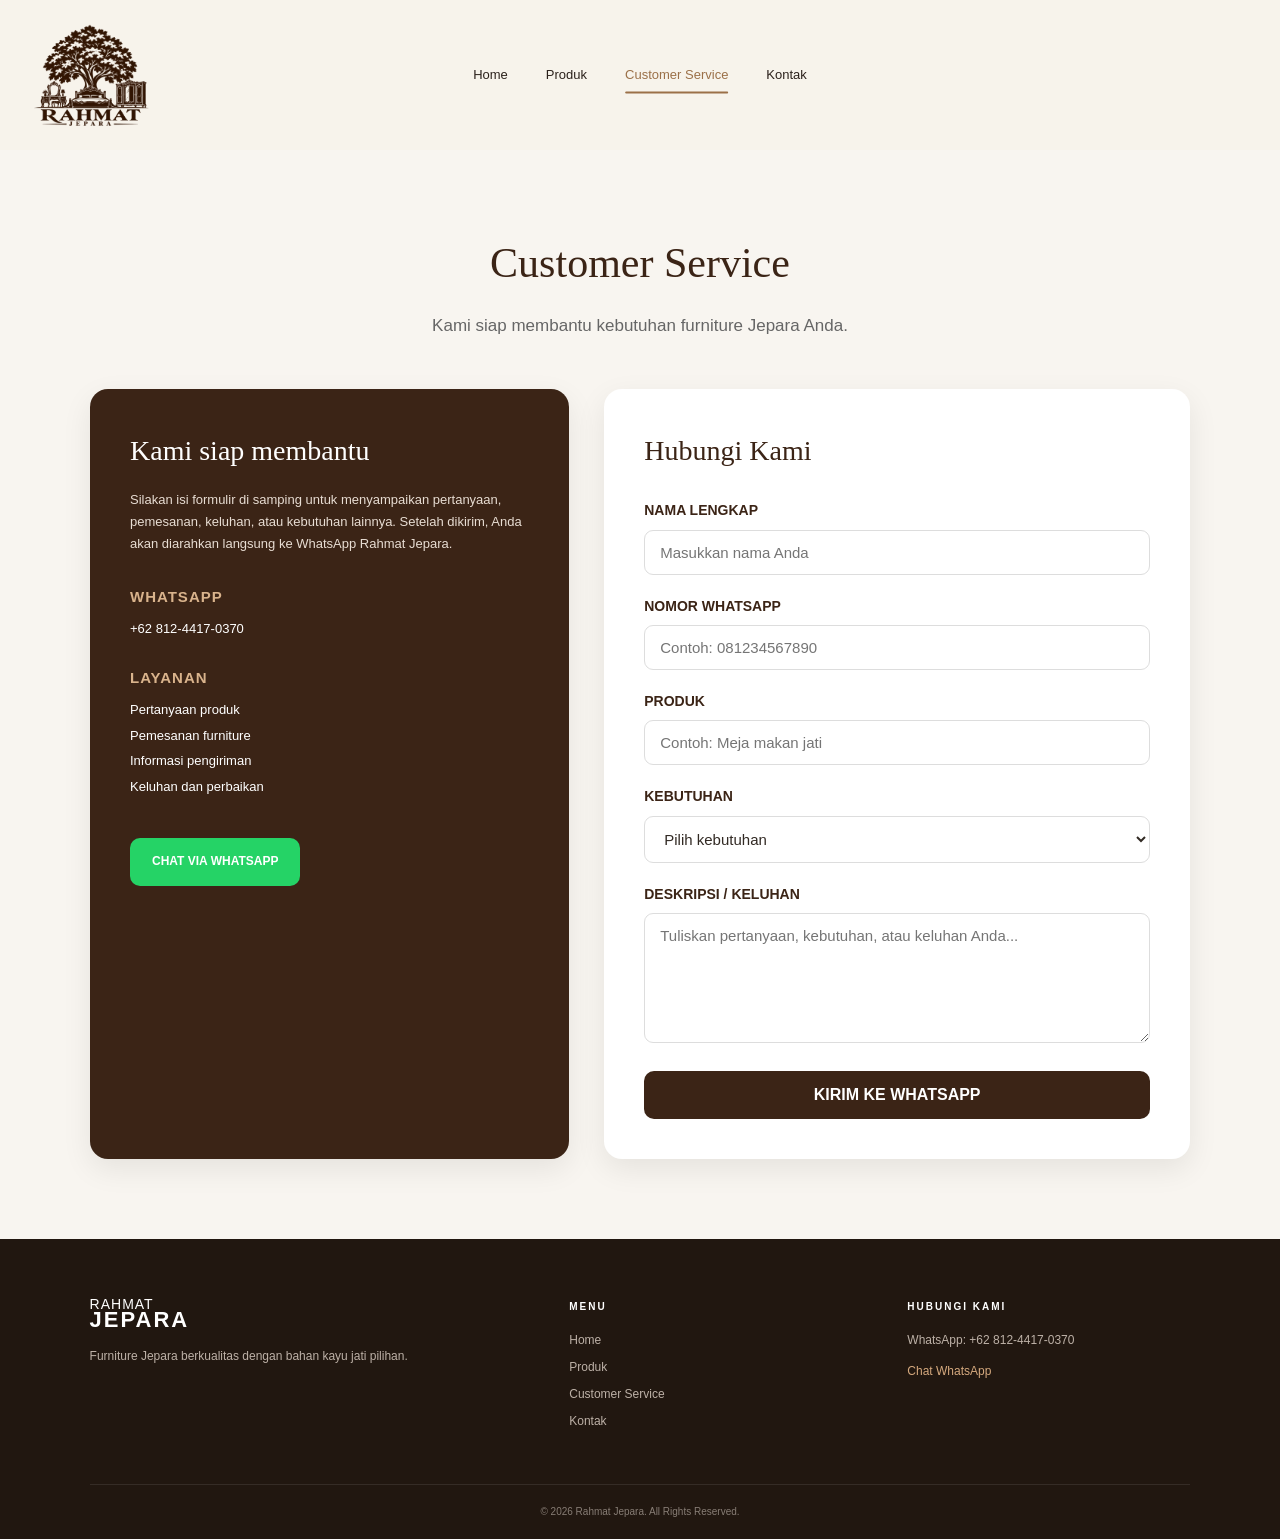
==== customer-service.html @ 32cac5fc "Add files via upload upload website Rahmat Jepara" ====
<!DOCTYPE html>
<html lang="id">
<head>
    <meta charset="UTF-8">
    <meta name="viewport" content="width=device-width, initial-scale=1.0">

    <title>Customer Service - Rahmat Jepara</title>

    <link rel="stylesheet" href="css/style.css">

    <style>
        /* ==============================
           CUSTOMER SERVICE PAGE
        ============================== */

        .cs-section {
            padding: 80px 20px;
            background: #f8f5f0;
        }

        .cs-container {
            max-width: 1100px;
            margin: 0 auto;
        }

        .cs-header {
            text-align: center;
            margin-bottom: 50px;
        }

        .cs-header h1 {
            font-size: 42px;
            color: #3b2416;
            margin-bottom: 15px;
        }

        .cs-header p {
            font-size: 17px;
            color: #666;
        }

        .cs-content {
            display: grid;
            grid-template-columns: 0.9fr 1.1fr;
            gap: 35px;
            align-items: stretch;
        }

        /* ==============================
           INFO PANEL
        ============================== */

        .cs-info {
            background: #3b2416;
            color: white;
            padding: 40px;
            border-radius: 18px;
            box-shadow: 0 10px 30px rgba(0, 0, 0, 0.08);
        }

        .cs-info h2 {
            font-size: 28px;
            margin-bottom: 15px;
        }

        .cs-info > p {
            color: #e8ddd3;
            line-height: 1.7;
            margin-bottom: 30px;
        }

        .cs-info-item {
            margin-bottom: 25px;
        }

        .cs-info-item strong {
            display: block;
            font-size: 15px;
            margin-bottom: 6px;
            color: #d9b38c;
        }

        .cs-info-item span {
            color: #fff;
            line-height: 1.6;
        }

        .cs-wa-button {
            display: inline-block;
            margin-top: 15px;
            padding: 14px 22px;
            background: #25d366;
            color: white;
            text-decoration: none;
            border-radius: 10px;
            font-weight: bold;
            transition: 0.3s;
        }

        .cs-wa-button:hover {
            transform: translateY(-2px);
            opacity: 0.9;
        }

        /* ==============================
           FORM
        ============================== */

        .cs-form {
            background: white;
            padding: 40px;
            border-radius: 18px;
            box-shadow: 0 10px 30px rgba(0, 0, 0, 0.08);
        }

        .cs-form h2 {
            font-size: 28px;
            color: #3b2416;
            margin-bottom: 25px;
        }

        .form-group {
            margin-bottom: 20px;
        }

        .form-group label {
            display: block;
            margin-bottom: 8px;
            font-size: 14px;
            font-weight: bold;
            color: #3b2416;
        }

        .form-group input,
        .form-group select,
        .form-group textarea {
            width: 100%;
            padding: 13px 15px;
            border: 1px solid #ddd;
            border-radius: 9px;
            font-family: inherit;
            font-size: 15px;
            box-sizing: border-box;
            outline: none;
            transition: 0.3s;
        }

        .form-group input:focus,
        .form-group select:focus,
        .form-group textarea:focus {
            border-color: #8b5e3c;
            box-shadow: 0 0 0 3px rgba(139, 94, 60, 0.1);
        }

        .form-group textarea {
            min-height: 130px;
            resize: vertical;
        }

        .submit-button {
            width: 100%;
            border: none;
            padding: 15px 20px;
            background: #3b2416;
            color: white;
            font-size: 16px;
            font-weight: bold;
            border-radius: 10px;
            cursor: pointer;
            transition: 0.3s;
        }

        .submit-button:hover {
            background: #5a3824;
            transform: translateY(-2px);
        }

        /* ==============================
           MOBILE
        ============================== */

        @media (max-width: 800px) {
            .cs-section {
                padding: 55px 15px;
            }

            .cs-header h1 {
                font-size: 32px;
            }

            .cs-content {
                grid-template-columns: 1fr;
            }

            .cs-info,
            .cs-form {
                padding: 28px 22px;
            }

            .cs-info h2,
            .cs-form h2 {
                font-size: 24px;
            }
        }
    </style>
</head>

<body>

    <!-- ==============================
         NAVBAR
    ============================== -->

    <header class="navbar">

        <div class="nav-container">

            <a href="index.html" class="logo brand-logo" aria-label="Rahmat Jepara - Home">
                <img src="images/logo-rahmat-jepara.png" alt="Rahmat Jepara Furniture">
            </a>

            <nav class="nav-menu" id="navMenu">

                <a href="index.html">Home</a>
                <a href="produk.html">Produk</a>
                <a href="customer-service.html" class="active">Customer Service</a>
                <a href="kontak.html">Kontak</a>

            </nav>

            <button class="menu-toggle" id="menuToggle">
                ☰
            </button>

        </div>

    </header>


    <!-- ==============================
         CUSTOMER SERVICE
    ============================== -->

    <main>

        <section class="cs-section">

            <div class="cs-container">

                <div class="cs-header">

                    <h1>Customer Service</h1>

                    <p>
                        Kami siap membantu kebutuhan furniture Jepara Anda.
                    </p>

                </div>


                <div class="cs-content">

                    <!-- ==============================
                         INFO
                    ============================== -->

                    <div class="cs-info">

                        <h2>Kami siap membantu</h2>

                        <p>
                            Silakan isi formulir di samping untuk menyampaikan
                            pertanyaan, pemesanan, keluhan, atau kebutuhan
                            lainnya. Setelah dikirim, Anda akan diarahkan
                            langsung ke WhatsApp Rahmat Jepara.
                        </p>


                        <div class="cs-info-item">

                            <strong>WHATSAPP</strong>

                            <span>
                                +62 812-4417-0370
                            </span>

                        </div>


                        <div class="cs-info-item">

                            <strong>LAYANAN</strong>

                            <span>
                                Pertanyaan produk<br>
                                Pemesanan furniture<br>
                                Informasi pengiriman<br>
                                Keluhan dan perbaikan
                            </span>

                        </div>

                        <a
                            href="https://wa.me/6281244170370"
                            target="_blank"
                            class="cs-wa-button"
                        >
                            CHAT VIA WHATSAPP
                        </a>

                    </div>


                    <!-- ==============================
                         FORM
                    ============================== -->

                    <div class="cs-form">

                        <h2>Hubungi Kami</h2>

                        <form id="customerServiceForm">

                            <!-- Nama -->

                            <div class="form-group">

                                <label for="nama">
                                    NAMA LENGKAP
                                </label>

                                <input
                                    type="text"
                                    id="nama"
                                    name="nama"
                                    placeholder="Masukkan nama Anda"
                                    required
                                >

                            </div>


                            <!-- WhatsApp -->

                            <div class="form-group">

                                <label for="whatsapp">
                                    NOMOR WHATSAPP
                                </label>

                                <input
                                    type="tel"
                                    id="whatsapp"
                                    name="whatsapp"
                                    placeholder="Contoh: 081234567890"
                                    required
                                >

                            </div>


                            <!-- Produk -->

                            <div class="form-group">

                                <label for="produk">
                                    PRODUK
                                </label>

                                <input
                                    type="text"
                                    id="produk"
                                    name="produk"
                                    placeholder="Contoh: Meja makan jati"
                                    required
                                >

                            </div>


                            <!-- Jenis kebutuhan -->

                            <div class="form-group">

                                <label for="jenis">
                                    KEBUTUHAN
                                </label>

                                <select
                                    id="jenis"
                                    name="jenis"
                                    required
                                >

                                    <option value="">
                                        Pilih kebutuhan
                                    </option>

                                    <option value="Pertanyaan Produk">
                                        Pertanyaan Produk
                                    </option>

                                    <option value="Pemesanan">
                                        Pemesanan
                                    </option>

                                    <option value="Keluhan Produk">
                                        Keluhan Produk
                                    </option>

                                    <option value="Permintaan Perbaikan">
                                        Permintaan Perbaikan
                                    </option>

                                    <option value="Informasi Pengiriman">
                                        Informasi Pengiriman
                                    </option>

                                    <option value="Lainnya">
                                        Lainnya
                                    </option>

                                </select>

                            </div>


                            <!-- Pesan -->

                            <div class="form-group">

                                <label for="pesan">
                                    DESKRIPSI / KELUHAN
                                </label>

                                <textarea
                                    id="pesan"
                                    name="pesan"
                                    placeholder="Tuliskan pertanyaan, kebutuhan, atau keluhan Anda..."
                                    required
                                ></textarea>

                            </div>


                            <!-- Submit -->

                            <button
                                type="submit"
                                class="submit-button"
                            >
                                KIRIM KE WHATSAPP
                            </button>

                        </form>

                    </div>

                </div>

            </div>

        </section>

    </main>


    <!-- ==============================
         FOOTER
    ============================== -->

    <footer class="footer">

        <div class="footer-container">

            <div class="footer-brand">

                <h3>
                    RAHMAT<span>JEPARA</span>
                </h3>

                <p>
                    Furniture Jepara berkualitas dengan
                    bahan kayu jati pilihan.
                </p>

            </div>


            <div class="footer-links">

                <h4>MENU</h4>

                <a href="index.html">Home</a>

                <a href="produk.html">Produk</a>

                <a href="customer-service.html">
                    Customer Service
                </a>

                <a href="kontak.html">Kontak</a>

            </div>


            <div class="footer-contact">

                <h4>HUBUNGI KAMI</h4>

                <p>
                    WhatsApp:
                    +62 812-4417-0370
                </p>

                <a
                    href="https://wa.me/6281244170370"
                    target="_blank"
                >
                    Chat WhatsApp
                </a>

            </div>

        </div>


        <div class="footer-bottom">

            <p>
                © 2026 Rahmat Jepara. All Rights Reserved.
            </p>

        </div>

    </footer>


    <!-- ==============================
         JAVASCRIPT
    ============================== -->

    <script>

        /* ==============================
           MOBILE MENU
        ============================== */

        const menuToggle = document.getElementById("menuToggle");
        const navMenu = document.getElementById("navMenu");

        menuToggle.addEventListener("click", function () {

            navMenu.classList.toggle("active");

        });


        /* ==============================
           CUSTOMER SERVICE → WHATSAPP
        ============================== */

        const form = document.getElementById("customerServiceForm");

        form.addEventListener("submit", function (event) {

            event.preventDefault();


            const nama =
                document.getElementById("nama").value.trim();

            const whatsapp =
                document.getElementById("whatsapp").value.trim();

            const produk =
                document.getElementById("produk").value.trim();

            const jenis =
                document.getElementById("jenis").value;

            const pesan =
                document.getElementById("pesan").value.trim();


            const nomorWhatsApp = "6281244170370";


            const message = `Halo Rahmat Jepara, saya ingin menghubungi Customer Service.

*DATA CUSTOMER*

Nama: ${nama}
WhatsApp: ${whatsapp}

*INFORMASI PRODUK*

Produk: ${produk}
Kebutuhan: ${jenis}

*DESKRIPSI / KELUHAN*

${pesan}

*LAMPIRKAN FOTO SECARA MANUAL DI WHATSAPP RAHMATJEPARA (OPSIONAL)*

Terima kasih.`;


            const whatsappURL =
                "https://wa.me/" +
                nomorWhatsApp +
                "?text=" +
                encodeURIComponent(message);


            window.open(whatsappURL, "_blank");

        });

    </script>

</body>
</html>
---- css/style.css ----
/* =========================================================
   RAHMAT JEPARA
   MAIN STYLE.CSS
   FINAL LUXURY VERSION
========================================================= */


/* =========================================================
   RESET
========================================================= */

* {
    margin: 0;
    padding: 0;
    box-sizing: border-box;
}

html {
    scroll-behavior: smooth;
}

body {
    margin: 0;
    padding: 0;
    font-family: Arial, Helvetica, sans-serif;
    background: #f5f0e7;
    color: #211b17;
    line-height: 1.6;
}

img {
    max-width: 100%;
    display: block;
}

a {
    text-decoration: none;
    color: inherit;
}

button,
input,
textarea,
select {
    font-family: inherit;
}


/* =========================================================
   COLOR
========================================================= */

:root {
    --cream: #f5f0e7;
    --cream-light: #faf7f1;
    --cream-dark: #e9e0d3;

    --brown-dark: #281a12;
    --brown: #4a2d1c;
    --brown-light: #9b7048;

    --text: #211b17;
    --text-light: #6d665f;

    --white: #ffffff;

    --green: #25d366;

    --border: #ddd5ca;
}


/* =========================================================
   NAVBAR
========================================================= */

.navbar {
    width: 100%;
    height: 70px;

    background: #f7f3eb;

    position: relative;

    z-index: 9999;
}


.nav-container {
    width: 100%;
    max-width: 1120px;

    height: 70px;

    margin: 0 auto;

    position: relative;
}


/* =========================================================
   LOGO
   BERLAKU UNTUK SEMUA HALAMAN
========================================================= */

.logo,
.navbar .logo,
.nav-container .logo {
    position: absolute;

    left: 0;
    top: 50%;

    transform: translateY(-50%);

    display: flex;
    flex-direction: column;

    justify-content: center;

    color: #211b17;

    text-decoration: none;

    z-index: 10001;

    line-height: 0.9;

    font-size: 10px;

    font-weight: 500;

    letter-spacing: 3px;
}


/* RAHMAT */

.logo span,
.navbar .logo span,
.nav-container .logo span {
    display: block;

    font-size: 23px;

    font-weight: 800;

    letter-spacing: 2.5px;

    color: #211b17;
}


/* JEPARA */

.logo span + span,
.navbar .logo span + span,
.nav-container .logo span + span {
    margin-top: 5px;

    font-size: 10px;

    font-weight: 500;

    letter-spacing: 3.5px;

    color: #211b17;
}


/* =========================================================
   NAVIGATION
========================================================= */

.navbar .nav-menu {
    position: absolute;

    left: 50%;
    top: 50%;

    transform: translate(-50%, -50%);

    display: flex;

    align-items: center;
    justify-content: center;

    gap: 34px;

    width: max-content;

    margin: 0;
    padding: 0;

    white-space: nowrap;

    z-index: 10000;
}


.navbar .nav-menu a {
    position: relative;

    display: inline-block;

    padding: 9px 2px;

    color: #2b211b;

    font-size: 13px;

    font-weight: 500;

    cursor: pointer;

    transition: color 0.25s ease;
}


.navbar .nav-menu a:hover {
    color: var(--brown-light);
}


.navbar .nav-menu a.active {
    color: var(--brown-light);
}


.navbar .nav-menu a.active::after {
    content: "";

    position: absolute;

    left: 2px;
    right: 2px;

    bottom: 1px;

    height: 2px;

    background: var(--brown-light);

    border-radius: 5px;
}


/* =========================================================
   HUBUNGI KAMI DI NAVBAR DIHILANGKAN
========================================================= */

.navbar .nav-whatsapp,
.navbar .nav-cta,
.navbar .nav-button {
    display: none !important;
}


.navbar .nav-container > a:not(.logo) {
    display: none;
}


/* =========================================================
   MOBILE MENU
========================================================= */

.menu-toggle {
    display: none;

    border: none;

    background: transparent;

    color: var(--brown-dark);

    font-size: 27px;

    cursor: pointer;
}


/* =========================================================
   HERO
========================================================= */

.hero {
    width: 100%;

    min-height: 570px;

    padding: 55px 7% 60px;

    display: grid;

    grid-template-columns: 1fr 1fr;

    align-items: center;

    gap: 70px;

    background: #eee5d6;
}


.hero-content {
    max-width: 560px;
}


.hero-label {
    margin-bottom: 12px;

    color: var(--brown-light);

    font-size: 11px;

    font-weight: 700;

    letter-spacing: 3px;
}


.hero h1 {
    margin-bottom: 22px;

    color: var(--brown-dark);

    font-family: Georgia, "Times New Roman", serif;

    font-size: clamp(46px, 5vw, 68px);

    line-height: 0.98;

    font-weight: 500;
}


.hero h1 span {
    display: block;

    color: var(--brown-light);

    font-style: italic;
}


.hero-description {
    max-width: 470px;

    margin-bottom: 27px;

    color: #70675e;

    font-size: 13px;

    line-height: 1.7;
}


/* =========================================================
   HERO BUTTON
========================================================= */

.hero-buttons {
    display: flex;

    gap: 12px;

    flex-wrap: wrap;
}


.button-primary,
.button-secondary {
    display: inline-flex;

    align-items: center;
    justify-content: center;

    padding: 11px 18px;

    font-size: 11px;

    font-weight: 700;

    border-radius: 0;

    transition: 0.25s ease;
}


.button-primary {
    background: var(--brown-dark);

    color: white;
}


.button-primary:hover {
    background: #42291a;

    transform: translateY(-2px);
}


.button-secondary {
    background: transparent;

    color: var(--brown-dark);

    border: 1px solid #66584b;
}


.button-secondary:hover {
    background: var(--brown-dark);

    color: white;
}


/* =========================================================
   HERO IMAGE
========================================================= */

.hero-visual {
    width: 100%;

    display: flex;

    justify-content: center;
}


.hero-photo {
    position: relative;

    width: 100%;

    max-width: 520px;

    height: 420px;

    overflow: hidden;

    background: #ddd;
}


.hero-photo::after {
    content: "";

    position: absolute;

    left: 0;
    right: 0;
    bottom: 0;

    height: 90px;

    background: linear-gradient(
        transparent,
        rgba(0, 0, 0, 0.45)
    );

    pointer-events: none;
}


.hero-photo img {
    width: 100%;
    height: 100%;

    object-fit: cover;

    transition: transform 0.5s ease;
}


.hero-photo:hover img {
    transform: scale(1.025);
}


.hero-photo-label {
    position: absolute;

    left: 18px;
    bottom: 17px;

    z-index: 2;

    color: white;
}


.hero-photo-label span {
    display: block;

    font-size: 10px;

    font-weight: 700;

    letter-spacing: 3px;
}


.hero-photo-label strong {
    display: block;

    font-size: 18px;

    letter-spacing: 3px;
}


/* =========================================================
   TRUST BAR
========================================================= */

.trust-bar {
    width: 100%;

    display: grid;

    grid-template-columns: repeat(4, 1fr);

    background: #211b17;

    color: white;
}


.trust-bar > div {
    padding: 20px 15px;

    text-align: center;

    border-right: 1px solid rgba(255,255,255,0.1);
}


.trust-bar > div:last-child {
    border-right: none;
}


.trust-bar strong {
    display: block;

    margin-bottom: 3px;

    font-size: 9px;

    letter-spacing: 1px;

    color: #d8b996;
}


.trust-bar span {
    display: block;

    color: #c7beb5;

    font-size: 8px;
}


/* =========================================================
   GENERAL SECTION
========================================================= */

.products-section,
.gallery-section,
.why-section {
    padding: 80px 7%;
}


.products-section {
    background: var(--cream-light);
}


.gallery-section {
    background: #eee5d6;
}


.why-section {
    background: var(--cream-light);
}


.section-label {
    margin-bottom: 10px;

    color: var(--brown-light);

    font-size: 10px;

    font-weight: 700;

    letter-spacing: 3px;
}


.section-heading {
    display: flex;

    align-items: flex-end;

    justify-content: space-between;

    gap: 30px;

    margin-bottom: 38px;
}


.section-heading h2 {
    color: var(--brown-dark);

    font-family: Georgia, "Times New Roman", serif;

    font-size: 42px;

    font-weight: 500;

    line-height: 1.1;
}


.view-all {
    color: var(--brown);

    font-size: 12px;

    font-weight: 700;

    white-space: nowrap;
}


.view-all:hover {
    color: var(--brown-light);
}


/* =========================================================
   HOMEPAGE PRODUCT GRID
========================================================= */

.product-grid {
    display: grid;

    grid-template-columns: repeat(3, 1fr);

    gap: 25px;
}


.product-grid .product-card {
    overflow: hidden;

    background: #fdfbf7;

    transition: 0.3s ease;
}


.product-grid .product-card:hover {
    transform: translateY(-4px);

    box-shadow:
        0 15px 35px rgba(43, 31, 21, 0.09);
}


.product-grid .product-image {
    position: relative;

    width: 100%;

    height: 320px;

    overflow: hidden;
}


.product-grid .product-image img {
    width: 100%;
    height: 100%;

    object-fit: cover;

    transition: transform 0.5s ease;
}


.product-grid .product-card:hover .product-image img {
    transform: scale(1.035);
}


.image-number {
    position: absolute;

    top: 13px;
    right: 13px;

    padding: 6px 9px;

    background: rgba(255,255,255,0.92);

    color: var(--brown-dark);

    font-size: 9px;

    font-weight: 700;

    letter-spacing: 1px;
}


.product-grid .product-info {
    padding: 22px;
}


.product-grid .product-info > p {
    margin-bottom: 6px;

    color: var(--brown-light);

    font-size: 9px;

    font-weight: 700;

    letter-spacing: 2px;
}


.product-grid .product-info h3 {
    margin-bottom: 5px;

    color: var(--brown-dark);

    font-family: Georgia, "Times New Roman", serif;

    font-size: 22px;

    font-weight: 500;
}


.product-grid .product-info span {
    color: #766e67;

    font-size: 12px;
}


/* =========================================================
   GALLERY
========================================================= */

.gallery-heading {
    max-width: 700px;

    margin-bottom: 35px;
}


.gallery-heading h2 {
    margin-bottom: 12px;

    color: var(--brown-dark);

    font-family: Georgia, "Times New Roman", serif;

    font-size: 42px;

    font-weight: 500;
}


.gallery-description {
    color: var(--text-light);

    font-size: 13px;
}


.gallery-grid {
    display: grid;

    grid-template-columns: 2fr 1fr;

    grid-auto-rows: 260px;

    gap: 15px;
}


.gallery-item {
    position: relative;

    overflow: hidden;
}


.gallery-item.large {
    grid-row: span 2;
}


.gallery-item img {
    width: 100%;
    height: 100%;

    object-fit: cover;

    transition: transform 0.5s ease;
}


.gallery-item:hover img {
    transform: scale(1.035);
}


.gallery-caption {
    position: absolute;

    left: 0;
    right: 0;
    bottom: 0;

    padding: 35px 18px 15px;

    color: white;

    font-size: 12px;

    font-weight: 700;

    background: linear-gradient(
        transparent,
        rgba(0,0,0,0.65)
    );
}


/* =========================================================
   WHY SECTION
========================================================= */

.why-section {
    display: grid;

    grid-template-columns: 1fr 1fr;

    gap: 65px;

    align-items: center;
}


/* =========================================================
   WHY IMAGE
   FOTO TIDAK LAGI DIPOTONG
========================================================= */

.why-image {
    width: 100%;

    height: auto;

    overflow: hidden;

    display: flex;

    align-items: center;

    justify-content: center;

    background: #eee5d6;
}


.why-image img {
    width: 100%;

    height: auto;

    display: block;

    object-fit: contain;
}


/* =========================================================
   WHY CONTENT
========================================================= */

.why-content h2 {
    margin-bottom: 18px;

    color: var(--brown-dark);

    font-family: Georgia, "Times New Roman", serif;

    font-size: 43px;

    font-weight: 500;

    line-height: 1.1;
}


.why-content h2 span {
    display: block;

    color: var(--brown-light);

    font-style: italic;
}


.why-content > p {
    margin-bottom: 28px;

    color: var(--text-light);

    font-size: 13px;

    line-height: 1.8;
}


.features {
    display: flex;

    flex-direction: column;

    gap: 18px;
}


.feature {
    display: grid;

    grid-template-columns: 35px 1fr;

    gap: 15px;
}


.feature-number {
    color: var(--brown-light);

    font-size: 11px;

    font-weight: 700;
}


.feature h3 {
    margin-bottom: 3px;

    color: var(--brown-dark);

    font-size: 15px;
}


.feature p {
    color: var(--text-light);

    font-size: 12px;

    line-height: 1.6;
}


/* =========================================================
   CTA
========================================================= */

.cta-section {
    padding: 65px 7%;

    display: flex;

    align-items: center;

    justify-content: space-between;

    gap: 40px;

    background: var(--brown-dark);

    color: white;
}


.cta-section h2 {
    margin-bottom: 10px;

    font-family: Georgia, "Times New Roman", serif;

    font-size: 38px;

    font-weight: 500;

    line-height: 1.1;
}


.cta-section h2 span {
    color: #c59a70;

    font-style: italic;
}


.cta-section p {
    color: #c9bdb2;

    font-size: 13px;
}


.cta-section .section-label {
    color: #c59a70;
}


.button-light {
    display: inline-flex;

    align-items: center;
    justify-content: center;

    padding: 13px 20px;

    background: white;

    color: var(--brown-dark);

    font-size: 11px;

    font-weight: 700;

    transition: 0.25s;
}


.button-light:hover {
    transform: translateY(-2px);

    background: #eee5d6;
}


/* =========================================================
   PRODUCTS PAGE
========================================================= */

.products-page {
    min-height: 80vh;

    padding: 75px 6% 100px;

    background: var(--cream-light);
}


.products-header {
    max-width: 760px;

    margin: 0 auto 50px;

    text-align: center;
}


.small-title {
    margin-bottom: 10px;

    color: var(--brown-light);

    font-size: 10px;

    font-weight: 700;

    letter-spacing: 4px;
}


.products-header h1 {
    margin-bottom: 14px;

    color: var(--brown-dark);

    font-family: Georgia, "Times New Roman", serif;

    font-size: 48px;

    font-weight: 500;

    line-height: 1.1;
}


.products-header p {
    color: var(--text-light);

    font-size: 13px;
}


/* =========================================================
   PRODUCTS GRID
========================================================= */

.products-grid {
    max-width: 1120px;

    margin: 0 auto;

    display: grid;

    grid-template-columns: repeat(2, 1fr);

    gap: 28px;
}


.products-grid .product-card {
    overflow: hidden;

    background: #fdfbf7;

    box-shadow:
        0 6px 25px rgba(43, 31, 21, 0.045);

    transition: 0.3s ease;
}


.products-grid .product-card:hover {
    transform: translateY(-4px);

    box-shadow:
        0 15px 35px rgba(43, 31, 21, 0.09);
}


/* =========================================================
   PRODUCT IMAGE
========================================================= */

.products-grid .product-image {
    position: relative;

    width: 100%;

    height: 415px;

    overflow: hidden;

    background: #ddd;

    cursor: zoom-in;
}


.products-grid .product-image img {
    width: 100%;
    height: 100%;

    object-fit: cover;

    transition: transform 0.45s ease;
}


.products-grid .product-card:hover .product-image img {
    transform: scale(1.025);
}


/* =========================================================
   PRODUCT STATUS
========================================================= */

.product-status {
    position: absolute;

    top: 15px;
    left: 15px;

    z-index: 5;

    padding: 7px 11px;

    font-size: 9px;

    font-weight: 700;

    letter-spacing: 1.5px;
}


.product-status.available {
    background: #e7f5e9;

    color: #34824a;
}


.product-status.sold-out {
    background: #f1e1dc;

    color: #994c3c;
}


/* =========================================================
   PRODUCT INFO
========================================================= */

.products-grid .product-info {
    padding: 25px 26px 28px;
}


.product-number {
    margin-bottom: 6px;

    color: var(--brown-light);

    font-size: 9px;

    font-weight: 700;

    letter-spacing: 3px;
}


.products-grid .product-info h2 {
    margin-bottom: 9px;

    color: var(--brown-dark);

    font-family: Georgia, "Times New Roman", serif;

    font-size: 25px;

    font-weight: 500;

    line-height: 1.15;
}


.products-grid .product-info p {
    margin-bottom: 15px;

    color: var(--text-light);

    font-size: 12px;

    line-height: 1.7;
}


/* =========================================================
   PRODUCT TAGS
========================================================= */

.product-tags {
    display: flex;

    flex-wrap: wrap;

    gap: 6px;
}


.product-tags span {
    padding: 5px 8px;

    background: #eee7dc;

    color: #624735;

    font-size: 9px;

    font-weight: 600;
}


/* =========================================================
   IMAGE MODAL
========================================================= */

.image-modal {
    position: fixed;

    inset: 0;

    width: 100%;
    height: 100%;

    display: none;

    align-items: center;
    justify-content: center;

    background: rgba(0,0,0,0.94);

    z-index: 100000;
}


.image-modal.active {
    display: flex;
}


.modal-image-wrapper {
    position: relative;

    width: 90vw;
    height: 85vh;

    overflow: hidden;

    display: flex;

    align-items: center;
    justify-content: center;

    cursor: grab;
}


.modal-image-wrapper:active {
    cursor: grabbing;
}


.modal-image {
    max-width: none;

    width: auto;
    height: auto;

    max-height: 85vh;

    object-fit: contain;

    user-select: none;

    -webkit-user-drag: none;

    transform-origin: center center;

    transition: transform 0.12s ease;
}


/* =========================================================
   MODAL CLOSE
========================================================= */

.modal-close {
    position: fixed;

    top: 22px;
    right: 25px;

    width: 46px;
    height: 46px;

    display: flex;

    align-items: center;
    justify-content: center;

    border: none;

    border-radius: 50%;

    background: rgba(255,255,255,0.95);

    color: #211b17;

    font-size: 27px;

    cursor: pointer;

    z-index: 100002;

    transition: 0.2s;
}


.modal-close:hover {
    transform: scale(1.08);

    background: white;
}


/* =========================================================
   ZOOM CONTROL
========================================================= */

.zoom-controls {
    position: fixed;

    left: 50%;
    bottom: 25px;

    transform: translateX(-50%);

    display: flex;

    gap: 7px;

    z-index: 100002;
}


.zoom-controls button {
    width: 44px;
    height: 44px;

    border: none;

    border-radius: 5px;

    background: rgba(255,255,255,0.95);

    color: #211b17;

    font-size: 19px;

    cursor: pointer;

    transition: 0.2s;
}


.zoom-controls button:hover {
    transform: translateY(-2px);

    background: white;
}


.zoom-level {
    min-width: 65px !important;

    font-size: 11px !important;
}


/* =========================================================
   CUSTOMER SERVICE
========================================================= */

.cs-section {
    padding: 75px 20px 90px;

    background: var(--cream);
}


.cs-container {
    max-width: 1100px;

    margin: 0 auto;
}


.cs-header {
    margin-bottom: 45px;

    text-align: center;
}


.cs-header h1 {
    margin-bottom: 12px;

    color: var(--brown-dark);

    font-family: Georgia, "Times New Roman", serif;

    font-size: 42px;

    font-weight: 500;
}


.cs-header p {
    color: var(--text-light);

    font-size: 15px;
}


.cs-content {
    display: grid;

    grid-template-columns: 0.9fr 1.1fr;

    gap: 30px;

    align-items: stretch;
}


/* =========================================================
   CUSTOMER SERVICE INFO
========================================================= */

.cs-info {
    padding: 38px 35px;

    background: var(--brown-dark);

    color: white;

    border-radius: 16px;

    box-shadow:
        0 10px 30px rgba(0,0,0,0.07);
}


.cs-info h2 {
    margin-bottom: 15px;

    font-family: Georgia, "Times New Roman", serif;

    font-size: 27px;

    font-weight: 500;
}


.cs-info > p {
    margin-bottom: 27px;

    color: #e1d5ca;

    font-size: 13px;

    line-height: 1.8;
}


.cs-info-item {
    margin-bottom: 22px;
}


.cs-info-item strong {
    display: block;

    margin-bottom: 5px;

    color: #cda57f;

    font-size: 12px;

    letter-spacing: 1px;
}


.cs-info-item span {
    color: white;

    font-size: 13px;

    line-height: 1.6;
}


.cs-wa-button {
    display: inline-block;

    margin-top: 10px;

    padding: 13px 20px;

    background: var(--green);

    color: white;

    border-radius: 8px;

    font-size: 12px;

    font-weight: 700;

    transition: 0.25s;
}


.cs-wa-button:hover {
    transform: translateY(-2px);

    opacity: 0.9;
}


/* =========================================================
   CUSTOMER SERVICE FORM
========================================================= */

.cs-form {
    padding: 38px 35px;

    background: white;

    border-radius: 16px;

    box-shadow:
        0 10px 30px rgba(0,0,0,0.06);
}


.cs-form h2 {
    margin-bottom: 25px;

    color: var(--brown-dark);

    font-family: Georgia, "Times New Roman", serif;

    font-size: 27px;

    font-weight: 500;
}


.form-group {
    margin-bottom: 18px;
}


.form-group label {
    display: block;

    margin-bottom: 7px;

    color: var(--brown-dark);

    font-size: 11px;

    font-weight: 700;
}


.form-group input,
.form-group select,
.form-group textarea {
    width: 100%;

    padding: 12px 13px;

    border: 1px solid #ddd7cf;

    border-radius: 8px;

    outline: none;

    background: white;

    color: #322a24;

    font-size: 13px;

    transition: 0.25s;
}


.form-group input:focus,
.form-group select:focus,
.form-group textarea:focus {
    border-color: var(--brown-light);

    box-shadow:
        0 0 0 3px rgba(155,112,72,0.1);
}


.form-group textarea {
    min-height: 115px;

    resize: vertical;
}


.submit-button {
    width: 100%;

    padding: 14px 20px;

    border: none;

    border-radius: 8px;

    background: var(--brown-dark);

    color: white;

    font-size: 13px;

    font-weight: 700;

    cursor: pointer;

    transition: 0.25s;
}


.submit-button:hover {
    background: #4a2d1c;

    transform: translateY(-2px);
}


/* =========================================================
   FOOTER
========================================================= */

.footer {
    padding: 60px 7% 0;

    background: #211710;

    color: white;
}


.footer-container {
    max-width: 1120px;

    margin: 0 auto;

    padding-bottom: 45px;

    display: grid;

    grid-template-columns: 1.5fr 1fr 1fr;

    gap: 55px;
}


.footer-brand h3 {
    margin-bottom: 17px;

    color: white;

    font-size: 14px;

    font-weight: 500;

    line-height: 0.85;

    letter-spacing: 1px;
}


.footer-brand h3 span {
    display: block;

    font-size: 22px;

    font-weight: 800;

    letter-spacing: 2px;
}


.footer-brand p {
    max-width: 330px;

    color: #bdb1a7;

    font-size: 12px;

    line-height: 1.7;
}


.footer-column h4,
.footer-links h4,
.footer-contact h4 {
    margin-bottom: 16px;

    color: white;

    font-size: 10px;

    letter-spacing: 2px;
}


.footer-column a,
.footer-links a {
    display: block;

    width: fit-content;

    margin-bottom: 8px;

    color: #bdb1a7;

    font-size: 12px;

    transition: 0.2s;
}


.footer-column a:hover,
.footer-links a:hover {
    color: white;

    transform: translateX(2px);
}


.footer-contact p {
    margin-bottom: 7px;

    color: #bdb1a7;

    font-size: 12px;
}


.footer-contact a {
    color: #d5a97e;

    font-size: 12px;
}


/* =========================================================
   FOOTER BOTTOM
========================================================= */

.footer-bottom {
    border-top: 1px solid rgba(255,255,255,0.09);

    padding: 19px 0;

    text-align: center;
}


.footer-bottom p {
    color: #877d75;

    font-size: 10px;
}


/* =========================================================
   DESKTOP
========================================================= */

@media (min-width: 769px) {

    .navbar .menu-toggle {
        display: none !important;
    }

}


/* =========================================================
   TABLET
========================================================= */

@media (max-width: 900px) {

    .nav-container {
        padding: 0 25px;
    }


    .logo,
    .navbar .logo,
    .nav-container .logo {
        left: 25px;
    }


    .navbar .nav-menu {
        gap: 25px;
    }


    .hero {
        grid-template-columns: 1fr;

        padding: 60px 6%;

        gap: 45px;
    }


    .hero-content {
        max-width: 650px;

        margin: 0 auto;

        text-align: center;
    }


    .hero-description {
        margin-left: auto;
        margin-right: auto;
    }


    .hero-buttons {
        justify-content: center;
    }


    .hero-visual {
        justify-content: center;
    }


    .product-grid {
        grid-template-columns: repeat(2, 1fr);
    }


    .why-section {
        grid-template-columns: 1fr;

        gap: 40px;
    }


    .why-image {
        height: auto;
    }


    .cs-content {
        grid-template-columns: 1fr;
    }


    .footer-container {
        grid-template-columns: 1fr 1fr;
    }


    .footer-brand {
        grid-column: 1 / -1;
    }
}


/* =========================================================
   MOBILE
========================================================= */

@media (max-width: 768px) {

    .navbar {
        height: 70px;
    }


    .nav-container {
        height: 70px;

        padding: 0 20px;
    }


    .logo,
    .navbar .logo,
    .nav-container .logo {
        left: 20px;
    }


    .menu-toggle {
        display: block;

        position: absolute;

        right: 20px;
        top: 50%;

        transform: translateY(-50%);

        z-index: 10002;
    }


    .navbar .nav-menu {
        position: absolute;

        left: 0;
        top: 70px;

        width: 100%;

        transform: none;

        display: none;

        flex-direction: column;

        align-items: center;

        gap: 0;

        padding: 12px 20px 18px;

        background: #f7f3eb;

        border-top: 1px solid rgba(0,0,0,0.04);

        box-shadow:
            0 10px 20px rgba(0,0,0,0.07);
    }


    .navbar .nav-menu.active {
        display: flex;
    }


    .navbar .nav-menu a {
        width: 100%;

        padding: 12px 5px;

        text-align: center;
    }


    .navbar .nav-menu a.active::after {
        left: 43%;
        right: 43%;

        bottom: 3px;
    }


    .navbar .nav-container > a:not(.logo) {
        display: none !important;
    }


    .navbar .nav-whatsapp,
    .navbar .nav-cta,
    .navbar .nav-button {
        display: none !important;
    }


    .hero {
        padding: 50px 20px;
    }


    .hero h1 {
        font-size: 43px;
    }


    .hero-photo {
        height: 360px;
    }


    .trust-bar {
        grid-template-columns: repeat(2, 1fr);
    }


    .trust-bar > div {
        border-bottom: 1px solid rgba(255,255,255,0.1);
    }


    .products-section,
    .gallery-section,
    .why-section {
        padding: 65px 20px;
    }


    .section-heading {
        align-items: flex-start;

        flex-direction: column;
    }


    .section-heading h2 {
        font-size: 35px;
    }


    .product-grid {
        grid-template-columns: 1fr;
    }


    .gallery-grid {
        grid-template-columns: 1fr;

        grid-auto-rows: 280px;
    }


    .gallery-item.large {
        grid-row: span 1;
    }


    .why-content h2 {
        font-size: 36px;
    }


    .why-image {
        height: auto;
    }


    .why-image img {
        width: 100%;
        height: auto;
    }


    .cta-section {
        padding: 55px 20px;

        flex-direction: column;

        align-items: flex-start;
    }


    .footer {
        padding: 50px 20px 0;
    }


    .footer-container {
        grid-template-columns: 1fr;

        gap: 35px;
    }


    .footer-brand {
        grid-column: auto;
    }


    .products-page {
        padding: 65px 20px 80px;
    }


    .products-grid {
        grid-template-columns: 1fr;

        gap: 25px;
    }


    .products-header h1 {
        font-size: 40px;
    }


    .products-grid .product-image {
        height: 400px;
    }


    .cs-section {
        padding: 60px 15px 75px;
    }


    .cs-header h1 {
        font-size: 35px;
    }


    .cs-info,
    .cs-form {
        padding: 30px 23px;
    }


    .modal-close {
        top: 15px;
        right: 15px;
    }
}


/* =========================================================
   SMALL MOBILE
========================================================= */

@media (max-width: 500px) {

    .logo,
    .navbar .logo,
    .nav-container .logo {
        left: 15px;
    }


    .logo span,
    .navbar .logo span,
    .nav-container .logo span {
        font-size: 20px;
    }


    .logo span + span,
    .navbar .logo span + span,
    .nav-container .logo span + span {
        font-size: 9px;

        margin-top: 4px;

        letter-spacing: 3px;
    }


    .hero h1 {
        font-size: 37px;
    }


    .hero-photo {
        height: 300px;
    }


    .trust-bar {
        grid-template-columns: 1fr;
    }


    .trust-bar > div {
        border-right: none;
    }


    .products-header h1 {
        font-size: 34px;
    }


    .products-grid .product-image {
        height: 340px;
    }


    .products-grid .product-info h2 {
        font-size: 23px;
    }


    .cs-header h1 {
        font-size: 31px;
    }


    .modal-image-wrapper {
        width: 100vw;

        height: 85vh;
    }


    .zoom-controls {
        bottom: 18px;
    }


    .zoom-controls button {
        width: 41px;
        height: 41px;
    }
}

/* =========================================================
   FINAL NAVBAR + LOGO FIX
   - Logo seragam di semua halaman
   - RAHMAT besar/bold, JEPARA kecil/elegan
   - Menu tetap benar-benar di tengah
   - Logo footer tidak ikut menjadi logo navbar
   - Tidak ada tombol "Hubungi Kami" di navbar
========================================================= */

.navbar .nav-container {
    width: 100%;
    max-width: 1120px;
    height: 70px;
    margin: 0 auto;
    position: relative;
}

.navbar .nav-container .logo {
    position: absolute;
    left: 0;
    top: 50%;
    transform: translateY(-50%);
    display: flex;
    flex-direction: column;
    justify-content: center;
    align-items: flex-start;
    width: max-content;
    height: auto;
    margin: 0;
    padding: 0;
    color: #211b17;
    text-decoration: none;
    z-index: 10001;
    line-height: 1;
    font-size: 10px;
    font-weight: 500;
    letter-spacing: 3px;
}

.navbar .nav-container .logo span {
    display: block;
    margin: 0;
    padding: 0;
    font-size: 23px;
    line-height: 0.9;
    font-weight: 800;
    letter-spacing: 2.5px;
    color: #211b17;
}

.navbar .nav-container .logo small {
    display: block;
    margin: 5px 0 0;
    padding: 0;
    font-size: 9px;
    line-height: 1;
    font-weight: 500;
    letter-spacing: 3.5px;
    color: #211b17;
}

.navbar .nav-menu {
    left: 50%;
    right: auto;
    top: 50%;
    transform: translate(-50%, -50%);
    width: max-content;
    margin: 0;
    padding: 0;
    display: flex;
    align-items: center;
    justify-content: center;
    gap: 34px;
    white-space: nowrap;
    z-index: 10000;
}

.navbar .nav-menu a {
    display: inline-block;
    position: relative;
    padding: 9px 2px;
    pointer-events: auto;
    cursor: pointer;
}

.navbar .nav-button,
.navbar .nav-whatsapp,
.navbar .nav-cta,
.navbar .nav-container > a:not(.logo) {
    display: none !important;
}

/* Footer logo is independent from navbar positioning. */
.footer .logo,
.footer .footer-logo {
    position: static;
    left: auto;
    top: auto;
    transform: none;
    display: flex;
    width: max-content;
    height: auto;
    margin: 0 0 17px;
    padding: 0;
    color: white;
    line-height: 1;
    z-index: auto;
}

.footer .footer-logo span {
    display: block;
    font-size: 23px;
    line-height: 0.9;
    font-weight: 800;
    letter-spacing: 2.5px;
    color: white;
}

.footer .footer-logo small {
    display: block;
    margin-top: 5px;
    font-size: 9px;
    line-height: 1;
    font-weight: 500;
    letter-spacing: 3.5px;
    color: white;
}

@media (max-width: 900px) {
    .navbar .nav-container {
        padding: 0 25px;
    }

    .navbar .nav-container .logo {
        left: 25px;
    }
}

@media (max-width: 768px) {
    .navbar .nav-container {
        height: 70px;
        padding: 0 20px;
    }

    .navbar .nav-container .logo {
        left: 20px;
    }

    .navbar .nav-menu {
        left: 0;
        top: 70px;
        width: 100%;
        transform: none;
    }
}

@media (max-width: 500px) {
    .navbar .nav-container .logo {
        left: 15px;
    }

    .navbar .nav-container .logo span {
        font-size: 20px;
    }

    .navbar .nav-container .logo small {
        margin-top: 4px;
        font-size: 9px;
        letter-spacing: 3px;
    }
}


/* =========================================================
   FINAL IMAGE LOGO - RAHMAT JEPARA
   BESAR, JELAS, DAN NEMPEL DI SUDUT KIRI
========================================================= */

.navbar {
    height: 150px;
}

.navbar .nav-container {
    width: 100%;
    max-width: none;
    height: 150px;
    margin: 0;
    position: relative;
}

.navbar .nav-container .brand-logo {
    position: absolute;
    left: 22px;
    top: 50%;
    transform: translateY(-50%);
    display: flex;
    align-items: center;
    justify-content: center;
    width: 140px;
    height: 140px;
    margin: 0;
    padding: 0;
    overflow: hidden;
    z-index: 10001;
}

.navbar .nav-container .brand-logo img {
    display: block;
    width: 100%;
    height: 100%;
    max-width: none;
    object-fit: contain;
}

.navbar .nav-menu {
    top: 50%;
}

@media (max-width: 900px) {
    .navbar {
        height: 126px;
    }

    .navbar .nav-container {
        height: 126px;
    }

    .navbar .nav-container .brand-logo {
        left: 18px;
        width: 112px;
        height: 112px;
    }
}

@media (max-width: 768px) {
    .navbar,
    .nav-container,
    .navbar .nav-container {
        height: 100px;
    }

    .navbar .nav-container .brand-logo {
        left: 14px;
        width: 88px;
        height: 88px;
    }

    .navbar .nav-menu {
        top: 100px;
    }
}

@media (max-width: 500px) {
    .navbar,
    .nav-container,
    .navbar .nav-container {
        height: 90px;
    }

    .navbar .nav-container .brand-logo {
        left: 10px;
        width: 80px;
        height: 80px;
    }

    .navbar .nav-menu {
        top: 84px;
    }
}
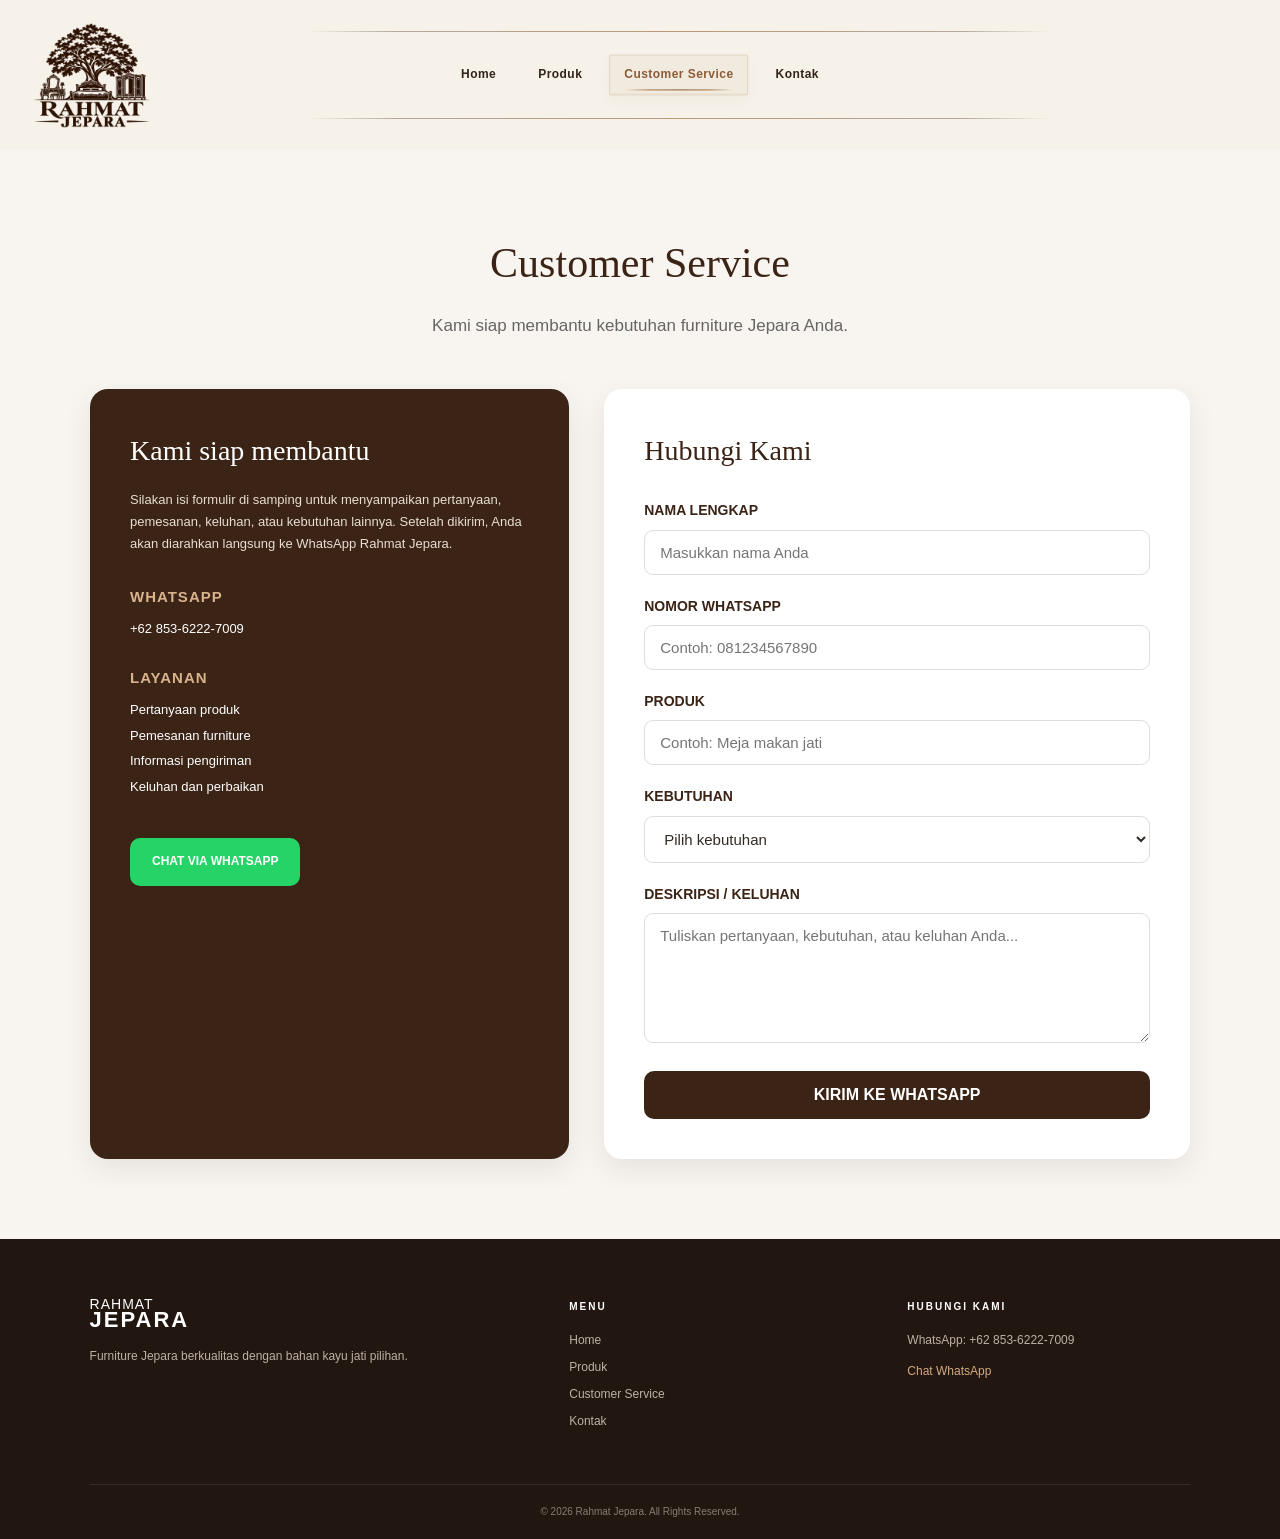
==== commit f1c40f3c: "Add files via upload" ====
--- a/customer-service.html
+++ b/customer-service.html
@@ -281,7 +281,7 @@
                             <strong>WHATSAPP</strong>
 
                             <span>
-                                +62 812-4417-0370
+                                +62 853-6222-7009
                             </span>
 
                         </div>
@@ -301,7 +301,7 @@
                         </div>
 
                         <a
-                            href="https://wa.me/6281244170370"
+                            href="https://wa.me/6285362227009"
                             target="_blank"
                             class="cs-wa-button"
                         >
@@ -510,11 +510,11 @@
 
                 <p>
                     WhatsApp:
-                    +62 812-4417-0370
+                    +62 853-6222-7009
                 </p>
 
                 <a
-                    href="https://wa.me/6281244170370"
+                    href="https://wa.me/6285362227009"
                     target="_blank"
                 >
                     Chat WhatsApp
@@ -583,7 +583,7 @@
                 document.getElementById("pesan").value.trim();
 
 
-            const nomorWhatsApp = "6281244170370";
+            const nomorWhatsApp = "6285362227009";
 
 
             const message = `Halo Rahmat Jepara, saya ingin menghubungi Customer Service.
--- a/css/style.css
+++ b/css/style.css
@@ -2005,68 +2005,85 @@
     }
 
 
+    /* =====================================================
+       MOBILE NAVBAR HORIZONTAL
+       Tetap menyamping, lebih ke tengah, tidak nempel pojok kanan
+    ===================================================== */
+
     .menu-toggle {
-        display: block;
-
-        position: absolute;
-
-        right: 20px;
-        top: 50%;
-
-        transform: translateY(-50%);
-
-        z-index: 10002;
+        display: none !important;
     }
 
 
     .navbar .nav-menu {
-        position: absolute;
-
-        left: 0;
-        top: 70px;
-
-        width: 100%;
-
-        transform: none;
-
-        display: none;
-
-        flex-direction: column;
-
-        align-items: center;
-
-        gap: 0;
-
-        padding: 12px 20px 18px;
-
-        background: #f7f3eb;
-
-        border-top: 1px solid rgba(0,0,0,0.04);
-
-        box-shadow:
-            0 10px 20px rgba(0,0,0,0.07);
+        position: absolute !important;
+
+        top: 50% !important;
+
+        /*
+           Posisi dipatok ke layar HP, bukan ke sisi kanan container.
+           Hasilnya menu tetap horizontal tetapi lebih masuk ke tengah.
+        */
+        left: 50vw !important;
+        right: auto !important;
+
+        transform: translate(-41%, -50%) !important;
+
+        width: auto !important;
+        max-width: calc(100vw - 145px) !important;
+
+        display: flex !important;
+        flex-direction: row !important;
+
+        align-items: center !important;
+        justify-content: center !important;
+
+        gap: clamp(7px, 1.9vw, 12px) !important;
+
+        margin: 0 !important;
+        padding: 0 !important;
+
+        background: transparent !important;
+
+        border: none !important;
+        box-shadow: none !important;
+
+        white-space: nowrap !important;
+
+        z-index: 10000;
     }
 
 
     .navbar .nav-menu.active {
-        display: flex;
+        display: flex !important;
     }
 
 
     .navbar .nav-menu a {
-        width: 100%;
-
-        padding: 12px 5px;
-
-        text-align: center;
+        width: auto !important;
+
+        margin: 0 !important;
+        padding: 8px 0 !important;
+
+        text-align: center !important;
+
+        font-size: clamp(9px, 2.35vw, 11px) !important;
+        font-weight: 600;
+
+        text-transform: uppercase !important;
+        letter-spacing: 0.04em;
+
+        white-space: nowrap !important;
+
+        line-height: 1.2;
     }
 
 
     .navbar .nav-menu a.active::after {
-        left: 43%;
-        right: 43%;
-
-        bottom: 3px;
+        left: 15%;
+        right: 15%;
+
+        bottom: 1px;
     }
 
 
@@ -2588,3 +2605,1091 @@
         top: 84px;
     }
 }
+
+/* =========================================================
+   MOBILE NAVBAR FINAL FIX
+   Menu tetap satu baris seperti desktop, tanpa dropdown
+========================================================= */
+@media (max-width: 768px) {
+    .navbar,
+    .navbar .nav-container,
+    .nav-container {
+        height: 104px !important;
+    }
+
+    .navbar .nav-container .brand-logo {
+        left: 10px !important;
+        top: 50% !important;
+        width: 88px !important;
+        height: 88px !important;
+        transform: translateY(-50%) !important;
+    }
+
+    .navbar .menu-toggle,
+    .menu-toggle {
+        display: none !important;
+    }
+
+    .navbar .nav-menu {
+        position: absolute !important;
+        left: 108px !important;
+        right: 10px !important;
+        top: 50% !important;
+        width: auto !important;
+        height: auto !important;
+        transform: translateY(-50%) !important;
+
+        display: flex !important;
+        flex-direction: row !important;
+        align-items: center !important;
+        justify-content: flex-end !important;
+
+        gap: 10px !important;
+        padding: 0 !important;
+        margin: 0 !important;
+
+        background: transparent !important;
+        border: 0 !important;
+        box-shadow: none !important;
+        white-space: nowrap !important;
+    }
+
+    .navbar .nav-menu a {
+        width: auto !important;
+        padding: 8px 0 !important;
+        margin: 0 !important;
+        font-size: 10px !important;
+        line-height: 1.2 !important;
+        text-align: center !important;
+        white-space: nowrap !important;
+    }
+
+    .navbar .nav-menu a.active::after {
+        left: 0 !important;
+        right: 0 !important;
+        bottom: 2px !important;
+    }
+}
+
+@media (max-width: 420px) {
+    .navbar .nav-container .brand-logo {
+        left: 8px !important;
+        width: 82px !important;
+        height: 82px !important;
+    }
+
+    .navbar .nav-menu {
+        left: 98px !important;
+        right: 8px !important;
+        gap: 7px !important;
+    }
+
+    .navbar .nav-menu a {
+        font-size: 9px !important;
+    }
+}
+
+
+/* =========================================================
+   NAVBAR LUXURY MICRO-INTERACTION
+   FINAL OVERRIDE - aman untuk semua halaman
+========================================================= */
+
+@media (min-width: 769px) {
+    .navbar .nav-menu {
+        gap: 12px;
+    }
+
+    .navbar .nav-menu a {
+        position: relative;
+        padding: 10px 14px;
+        border: 1px solid transparent;
+        border-radius: 2px;
+        color: #30241c;
+        font-size: 12px;
+        font-weight: 600;
+        letter-spacing: 0.45px;
+        transition:
+            color 0.24s ease,
+            background 0.24s ease,
+            border-color 0.24s ease,
+            transform 0.24s ease,
+            box-shadow 0.24s ease;
+    }
+
+    .navbar .nav-menu a::before {
+        content: "";
+        position: absolute;
+        left: 50%;
+        bottom: 4px;
+        width: calc(100% - 28px);
+        height: 1px;
+        background: #9b7048;
+        transform: translateX(-50%) scaleX(0);
+        transform-origin: center;
+        transition: transform 0.24s ease;
+    }
+
+    .navbar .nav-menu a:hover {
+        color: #7f5837;
+        background: rgba(155, 112, 72, 0.055);
+        border-color: rgba(155, 112, 72, 0.18);
+        transform: translateY(-1px);
+    }
+
+    .navbar .nav-menu a:hover::before,
+    .navbar .nav-menu a.active::before {
+        transform: translateX(-50%) scaleX(1);
+    }
+
+    .navbar .nav-menu a.active {
+        color: #8f633e;
+        background: rgba(155, 112, 72, 0.075);
+        border-color: rgba(155, 112, 72, 0.20);
+        box-shadow: inset 0 -1px 0 rgba(155, 112, 72, 0.18);
+    }
+
+    /* Matikan garis active lama supaya tidak dobel. */
+    .navbar .nav-menu a.active::after {
+        display: none;
+    }
+}
+
+/* Mobile tetap ringkas agar 4 menu muat satu baris. */
+@media (max-width: 768px) {
+    .navbar .nav-menu a {
+        border: 0 !important;
+        border-radius: 0 !important;
+        background: transparent !important;
+        box-shadow: none !important;
+        letter-spacing: 0 !important;
+        transform: none !important;
+    }
+
+    .navbar .nav-menu a::before {
+        display: none !important;
+    }
+
+    .navbar .nav-menu a.active {
+        color: #9b7048 !important;
+    }
+}
+
+/* =========================================================
+   RAHMAT JEPARA — HOME INSPIRASI TEST
+   File ini hanya menambah gaya untuk Home baru.
+   style.css utama TIDAK perlu diubah untuk test ini.
+========================================================= */
+
+.home-inspirasi-page {
+    background: var(--cream);
+}
+
+.inspiration-hero {
+    min-height: 560px;
+    display: grid;
+    grid-template-columns: minmax(0, 0.85fr) minmax(0, 1.35fr);
+    background: linear-gradient(90deg, #f5f0e7 0%, #f5f0e7 42%, #eee3d5 100%);
+    overflow: hidden;
+}
+
+.inspiration-hero-copy {
+    padding: 88px 40px 80px max(7vw, 48px);
+    display: flex;
+    flex-direction: column;
+    justify-content: center;
+    position: relative;
+    z-index: 2;
+}
+
+.inspiration-hero-copy h1 {
+    margin: 12px 0 24px;
+    max-width: 560px;
+    font-family: Georgia, "Times New Roman", serif;
+    font-size: clamp(52px, 5.6vw, 84px);
+    line-height: 0.95;
+    font-weight: 400;
+    letter-spacing: -2px;
+    color: var(--brown-dark);
+}
+
+.inspiration-hero-copy h1 strong {
+    display: block;
+    font-weight: 400;
+}
+
+.inspiration-hero-copy h1 span {
+    display: block;
+    margin-top: 18px;
+    font-size: 0.56em;
+    line-height: 1.05;
+    font-style: italic;
+    font-weight: 400;
+    letter-spacing: -1px;
+    color: var(--brown-light);
+}
+
+.inspiration-intro {
+    max-width: 540px;
+    color: var(--text-light);
+    font-size: 15px;
+    line-height: 1.8;
+}
+
+.hero-signature {
+    display: flex;
+    align-items: center;
+    gap: 14px;
+    margin-top: 34px;
+}
+
+.hero-signature span {
+    width: 42px;
+    height: 1px;
+    background: var(--brown-light);
+}
+
+.hero-signature p {
+    max-width: 170px;
+    color: #8a694e;
+    font-family: Georgia, "Times New Roman", serif;
+    font-size: 12px;
+    line-height: 1.4;
+    letter-spacing: 1.6px;
+    text-transform: uppercase;
+}
+
+.inspiration-hero-visual {
+    position: relative;
+    min-height: 560px;
+    overflow: hidden;
+}
+
+.inspiration-hero-visual::before {
+    content: "";
+    position: absolute;
+    inset: 0 auto 0 0;
+    width: 160px;
+    z-index: 1;
+    background: linear-gradient(90deg, #f5f0e7 0%, rgba(245, 240, 231, 0.84) 38%, rgba(245, 240, 231, 0) 100%);
+    pointer-events: none;
+}
+
+.inspiration-hero-visual img {
+    width: 100%;
+    height: 100%;
+    min-height: 560px;
+    object-fit: cover;
+    object-position: center;
+    display: block;
+    transition: transform 0.8s ease;
+}
+
+.inspiration-hero-visual:hover img {
+    transform: scale(1.018);
+}
+
+.hero-room-label {
+    position: absolute;
+    right: 34px;
+    bottom: 30px;
+    z-index: 2;
+    max-width: 330px;
+    padding: 14px 18px;
+    background: rgba(40, 26, 18, 0.82);
+    color: #fff8ee;
+    backdrop-filter: blur(4px);
+}
+
+.hero-room-label small {
+    display: block;
+    margin-bottom: 4px;
+    font-size: 9px;
+    letter-spacing: 2.5px;
+    color: #dfbf91;
+}
+
+.hero-room-label strong {
+    font-family: Georgia, "Times New Roman", serif;
+    font-size: 18px;
+    font-weight: 400;
+}
+
+.room-gallery-section {
+    padding: 78px max(7vw, 48px) 92px;
+    background: var(--cream-light);
+}
+
+.room-heading {
+    align-items: flex-end;
+}
+
+.room-heading h2 {
+    font-family: Georgia, "Times New Roman", serif;
+    font-size: clamp(38px, 4vw, 58px);
+    font-weight: 400;
+    color: var(--brown-dark);
+}
+
+.room-heading-copy {
+    max-width: 430px;
+    color: var(--text-light);
+    font-size: 14px;
+    line-height: 1.75;
+}
+
+.room-style-tabs {
+    display: flex;
+    gap: 10px;
+    flex-wrap: wrap;
+    margin: 34px 0 30px;
+    padding-bottom: 20px;
+    border-bottom: 1px solid var(--border);
+}
+
+.room-tab {
+    padding: 10px 16px;
+    border: 1px solid #ccbba7;
+    background: transparent;
+    color: #66564a;
+    font-size: 10px;
+    font-weight: 700;
+    letter-spacing: 1.3px;
+    cursor: pointer;
+    transition: 0.25s ease;
+}
+
+.room-tab:hover,
+.room-tab.active {
+    border-color: var(--brown-dark);
+    background: var(--brown-dark);
+    color: white;
+}
+
+.room-grid {
+    display: grid;
+    grid-template-columns: repeat(5, minmax(0, 1fr));
+    gap: 14px;
+}
+
+.room-card {
+    min-width: 0;
+    background: #f8f4ed;
+    border: 1px solid #e8ded0;
+    transition: transform 0.28s ease, box-shadow 0.28s ease;
+}
+
+.room-card:hover {
+    transform: translateY(-5px);
+    box-shadow: 0 14px 34px rgba(57, 38, 26, 0.09);
+}
+
+.room-card.room-hidden {
+    display: none;
+}
+
+.room-card-image {
+    position: relative;
+    height: 185px;
+    overflow: hidden;
+    background: #e8dece;
+}
+
+.room-card-image img {
+    width: 100%;
+    height: 100%;
+    object-fit: cover;
+    transition: transform 0.45s ease;
+}
+
+.room-card:hover .room-card-image img {
+    transform: scale(1.035);
+}
+
+.room-tone {
+    position: absolute;
+    left: 0;
+    bottom: 0;
+    padding: 8px 11px;
+    background: rgba(247, 243, 235, 0.94);
+    color: #8b6240;
+    font-size: 9px;
+    font-weight: 700;
+    letter-spacing: 1px;
+}
+
+.room-card-body {
+    padding: 18px 16px 20px;
+}
+
+.room-card-body > p {
+    margin-bottom: 8px;
+    color: #a0754d;
+    font-size: 9px;
+    font-weight: 700;
+    letter-spacing: 2px;
+}
+
+.room-card-body h3 {
+    min-height: 54px;
+    font-family: Georgia, "Times New Roman", serif;
+    font-size: 18px;
+    line-height: 1.25;
+    font-weight: 400;
+    color: var(--brown-dark);
+}
+
+.room-card-body span {
+    display: block;
+    margin-top: 10px;
+    color: var(--text-light);
+    font-size: 12px;
+    line-height: 1.6;
+}
+
+.room-gallery-footer {
+    display: flex;
+    justify-content: flex-end;
+    margin-top: 28px;
+}
+
+.room-philosophy {
+    display: grid;
+    grid-template-columns: 130px minmax(0, 1fr);
+    gap: 34px;
+    padding: 78px max(7vw, 48px);
+    background: var(--cream);
+    border-top: 1px solid #eadfce;
+    border-bottom: 1px solid #eadfce;
+}
+
+.room-philosophy-number {
+    font-family: Georgia, "Times New Roman", serif;
+    font-size: 72px;
+    line-height: 1;
+    color: #d7c3a6;
+}
+
+.room-philosophy-content {
+    max-width: 850px;
+}
+
+.room-philosophy-content h2 {
+    margin: 8px 0 16px;
+    font-family: Georgia, "Times New Roman", serif;
+    font-size: clamp(34px, 4vw, 54px);
+    line-height: 1.05;
+    font-weight: 400;
+    color: var(--brown-dark);
+}
+
+.room-philosophy-content h2 span {
+    color: var(--brown-light);
+    font-style: italic;
+}
+
+.room-philosophy-content > p:last-child {
+    max-width: 690px;
+    color: var(--text-light);
+    line-height: 1.8;
+}
+
+.why-brand-logo {
+    display: flex;
+    justify-content: flex-end;
+    align-items: center;
+    margin-top: 24px;
+}
+
+.why-brand-logo img {
+    width: 230px;
+    max-width: 48%;
+    height: auto;
+    object-fit: contain;
+}
+
+@media (max-width: 1100px) {
+    .room-grid {
+        grid-template-columns: repeat(3, minmax(0, 1fr));
+    }
+}
+
+@media (max-width: 900px) {
+    .inspiration-hero {
+        grid-template-columns: 1fr;
+    }
+
+    .inspiration-hero-copy {
+        padding: 58px 7% 46px;
+    }
+
+    .inspiration-hero-copy h1 {
+        font-size: clamp(48px, 11vw, 70px);
+    }
+
+    .inspiration-hero-visual,
+    .inspiration-hero-visual img {
+        min-height: 430px;
+    }
+
+    .inspiration-hero-visual::before {
+        inset: 0;
+        width: 100%;
+        height: 100px;
+        background: linear-gradient(180deg, #f5f0e7 0%, rgba(245, 240, 231, 0) 100%);
+    }
+
+    .room-gallery-section {
+        padding: 64px 6% 78px;
+    }
+
+    .room-heading {
+        align-items: flex-start;
+        gap: 18px;
+    }
+
+    .room-grid {
+        grid-template-columns: repeat(2, minmax(0, 1fr));
+    }
+
+    .room-philosophy {
+        grid-template-columns: 1fr;
+        gap: 16px;
+        padding: 62px 6%;
+    }
+
+    .room-philosophy-number {
+        font-size: 48px;
+    }
+}
+
+@media (max-width: 600px) {
+    .inspiration-hero-copy {
+        padding: 44px 5% 34px;
+    }
+
+    .inspiration-hero-copy h1 {
+        font-size: 46px;
+        letter-spacing: -1px;
+    }
+
+    .inspiration-intro {
+        font-size: 14px;
+    }
+
+    .inspiration-hero-visual,
+    .inspiration-hero-visual img {
+        min-height: 340px;
+    }
+
+    .hero-room-label {
+        right: 16px;
+        bottom: 16px;
+        left: 16px;
+        max-width: none;
+    }
+
+    .room-gallery-section {
+        padding: 54px 5% 68px;
+    }
+
+    .room-style-tabs {
+        flex-wrap: nowrap;
+        overflow-x: auto;
+        scrollbar-width: none;
+        -webkit-overflow-scrolling: touch;
+    }
+
+    .room-style-tabs::-webkit-scrollbar {
+        display: none;
+    }
+
+    .room-tab {
+        flex: 0 0 auto;
+    }
+
+    .room-grid {
+        grid-template-columns: 1fr;
+        gap: 18px;
+    }
+
+    .room-card-image {
+        height: 230px;
+    }
+
+    .room-card-body h3 {
+        min-height: auto;
+        font-size: 21px;
+    }
+
+    .room-gallery-footer {
+        justify-content: flex-start;
+    }
+}
+
+
+/* =========================================================
+   HOME GALLERY — EDITORIAL BENTO + HD LIGHTBOX
+========================================================= */
+
+.room-grid {
+    display: grid;
+    grid-template-columns: repeat(12, minmax(0, 1fr));
+    grid-auto-flow: dense;
+    gap: 18px;
+}
+
+.room-card {
+    position: relative;
+    overflow: hidden;
+    min-height: 320px;
+    background: #f7f1e8;
+    cursor: pointer;
+    transition: transform .3s ease, box-shadow .3s ease;
+}
+
+.room-card:hover {
+    transform: translateY(-5px);
+    box-shadow: 0 18px 38px rgba(53, 34, 21, .12);
+}
+
+.room-card:nth-child(1) {
+    grid-column: span 6;
+    grid-row: auto;
+    min-height:0;
+    min-height: 500px;
+}
+
+.room-card:nth-child(2),
+.room-card:nth-child(3) {
+    grid-column: span 5;
+    min-height: 316px;
+}
+
+.room-card:nth-child(4),
+.room-card:nth-child(5),
+.room-card:nth-child(6) {
+    grid-column: span 4;
+    min-height: 330px;
+}
+
+.room-card-image {
+    height: 68%;
+    min-height: 210px;
+}
+
+.room-card:nth-child(1) .room-card-image {
+    height: 430px;
+}
+
+.room-card-body {
+    position: relative;
+    z-index: 2;
+    background: #f7f1e8;
+}
+
+.room-card:nth-child(1) .room-card-body {
+    min-height:0;
+    padding: 24px 22px 28px;
+}
+
+.room-card:nth-child(1) .room-card-body h3 {
+    font-size: 28px;
+}
+
+.room-card:focus-visible {
+    outline: 2px solid var(--brown-light);
+    outline-offset: 4px;
+}
+
+body.lightbox-open {
+    overflow: hidden;
+}
+
+.home-lightbox {
+    position: fixed;
+    inset: 0;
+    z-index: 9999;
+    display: none;
+    align-items: center;
+    justify-content: center;
+    padding: 28px;
+}
+
+.home-lightbox.open {
+    display: flex;
+}
+
+.home-lightbox-backdrop {
+    position: absolute;
+    inset: 0;
+    background: rgba(24, 16, 11, .86);
+    backdrop-filter: blur(8px);
+}
+
+.home-lightbox-dialog {
+    position: relative;
+    z-index: 1;
+    width: min(1320px, 96vw);
+    max-height: 92vh;
+    display: flex;
+    align-items: center;
+    justify-content: center;
+}
+
+.home-lightbox-figure {
+    width: 100%;
+    margin: 0;
+    display: flex;
+    flex-direction: column;
+    align-items: center;
+}
+
+.home-lightbox-figure img {
+    display: block;
+    width: auto;
+    max-width: 100%;
+    max-height: calc(92vh - 88px);
+    object-fit: contain;
+    background: #1f1712;
+    box-shadow: 0 28px 90px rgba(0, 0, 0, .35);
+}
+
+.home-lightbox-figure figcaption {
+    width: 100%;
+    max-width: 100%;
+    padding: 16px 20px;
+    background: #f5efe6;
+    color: var(--brown-dark);
+    font-family: Georgia, "Times New Roman", serif;
+    font-size: 19px;
+    text-align: center;
+}
+
+.home-lightbox-close,
+.home-lightbox-nav {
+    position: absolute;
+    z-index: 3;
+    border: 1px solid rgba(255,255,255,.25);
+    background: rgba(35, 24, 18, .72);
+    color: #fff;
+    cursor: pointer;
+    backdrop-filter: blur(6px);
+}
+
+.home-lightbox-close {
+    top: 14px;
+    right: 14px;
+    width: 46px;
+    height: 46px;
+    font-size: 29px;
+    line-height: 1;
+}
+
+.home-lightbox-nav {
+    top: 50%;
+    width: 48px;
+    height: 64px;
+    transform: translateY(-50%);
+    font-size: 38px;
+}
+
+.home-lightbox-prev { left: 14px; }
+.home-lightbox-next { right: 14px; }
+
+.home-lightbox-counter {
+    position: absolute;
+    left: 16px;
+    top: 16px;
+    z-index: 3;
+    padding: 9px 12px;
+    background: rgba(35, 24, 18, .72);
+    color: #fff;
+    font-size: 11px;
+    letter-spacing: 1px;
+}
+
+@media (max-width: 980px) {
+    .room-card:nth-child(n) {
+        grid-column: span 6;
+        grid-row: auto;
+        min-height: 360px;
+    }
+
+    .room-card:nth-child(1) {
+        grid-column: span 12;
+        min-height: 540px;
+    }
+}
+
+@media (max-width: 600px) {
+    .room-grid {
+        grid-template-columns: 1fr;
+        gap: 18px;
+    }
+
+    .room-card:nth-child(n) {
+        grid-column: 1;
+        min-height: auto;
+    }
+
+    .room-card-image,
+    .room-card:nth-child(1) .room-card-image {
+        height: 245px;
+        min-height: 245px;
+    }
+
+    .home-lightbox {
+        padding: 0;
+    }
+
+    .home-lightbox-dialog {
+        width: 100vw;
+        max-height: 100dvh;
+    }
+
+    .home-lightbox-figure img {
+        max-height: calc(100dvh - 72px);
+    }
+
+    .home-lightbox-figure figcaption {
+        font-size: 16px;
+        padding: 14px 60px;
+    }
+
+    .home-lightbox-nav {
+        width: 42px;
+        height: 58px;
+        font-size: 32px;
+    }
+
+    .home-lightbox-prev { left: 8px; }
+    .home-lightbox-next { right: 8px; }
+
+    .home-lightbox-close {
+        top: 8px;
+        right: 8px;
+    }
+
+    .home-lightbox-counter {
+        left: 8px;
+        top: 8px;
+    }
+}
+
+
+
+/* =====================================================
+   EXTRA SMALL PHONE NAVBAR SAFETY
+   Tetap horizontal, hanya sedikit lebih rapat.
+===================================================== */
+
+@media (max-width: 390px) {
+    .navbar .nav-menu {
+        left: 50vw !important;
+        transform: translate(-43%, -50%) !important;
+        max-width: calc(100vw - 125px) !important;
+        gap: 6px !important;
+    }
+
+    .navbar .nav-menu a {
+        font-size: 8.7px !important;
+        padding: 7px 0 !important;
+    }
+}
+
+@media (max-width: 350px) {
+    .navbar .nav-menu {
+        transform: translate(-45%, -50%) !important;
+        gap: 5px !important;
+    }
+
+    .navbar .nav-menu a {
+        font-size: 8px !important;
+    }
+}
+
+/* =========================================================
+   SMOOTH SCROLL REVEAL — SOFTER VERSION
+   Lebih pelan, trigger lebih awal, gerakan lebih pendek.
+========================================================= */
+
+.reveal-item {
+    opacity: 0;
+    translate: 0 10px;
+
+    transition-property: opacity, translate;
+    transition-duration: 980ms, 980ms;
+    transition-timing-function:
+        cubic-bezier(.16, 1, .3, 1),
+        cubic-bezier(.16, 1, .3, 1);
+
+    transition-delay: var(--reveal-delay, 0ms);
+
+    will-change: opacity, translate;
+}
+
+.reveal-item.is-visible {
+    opacity: 1;
+    translate: 0 0;
+}
+
+/* Heading lebih lembut lagi */
+.products-header.reveal-item,
+.section-heading.reveal-item,
+.room-heading.reveal-item,
+.hero.reveal-item,
+.hero-section.reveal-item {
+    translate: 0 7px;
+}
+
+.products-header.reveal-item.is-visible,
+.section-heading.reveal-item.is-visible,
+.room-heading.reveal-item.is-visible,
+.hero.reveal-item.is-visible,
+.hero-section.reveal-item.is-visible {
+    translate: 0 0;
+}
+
+/* Card bergerak pendek supaya tidak terasa "meloncat" */
+.product-card.reveal-item,
+.room-card.reveal-item {
+    translate: 0 9px;
+}
+
+.product-card.reveal-item.is-visible,
+.room-card.reveal-item.is-visible {
+    translate: 0 0;
+}
+
+/* Tablet / HP dibuat lebih ringan */
+@media (max-width: 768px) {
+    .reveal-item {
+        translate: 0 7px;
+        transition-duration: 850ms, 850ms;
+    }
+
+    .product-card.reveal-item,
+    .room-card.reveal-item {
+        translate: 0 6px;
+    }
+}
+
+@media (prefers-reduced-motion: reduce) {
+    .reveal-item {
+        opacity: 1 !important;
+        translate: none !important;
+        transition: none !important;
+    }
+}
+
+/* =========================================================
+   HOME GALLERY — DESKTOP WIDTH BALANCE FIX
+   Hanya mengisi kolom kosong di kanan.
+   Tidak mengubah mobile, lightbox, reveal, navbar, atau Produk.
+========================================================= */
+
+@media (min-width: 981px) {
+    .home-inspirasi-page .room-grid {
+        grid-template-columns: repeat(12, minmax(0, 1fr));
+        grid-auto-flow: row;
+        width: 100%;
+    }
+
+    /* Baris 1: highlight + pendamping = penuh 12 kolom */
+    .home-inspirasi-page .room-card:nth-child(1) {
+        grid-column: span 7;
+        grid-row: auto;
+    }
+
+    .home-inspirasi-page .room-card:nth-child(2) {
+        grid-column: span 5;
+        grid-row: auto;
+    }
+
+    /* Baris 2 */
+    .home-inspirasi-page .room-card:nth-child(3),
+    .home-inspirasi-page .room-card:nth-child(4) {
+        grid-column: span 6;
+        grid-row: auto;
+    }
+
+    /* Baris 3 */
+    .home-inspirasi-page .room-card:nth-child(5),
+    .home-inspirasi-page .room-card:nth-child(6) {
+        grid-column: span 6;
+        grid-row: auto;
+    }
+}
+
+/* =========================================================
+   NAVBAR PREMIUM JEPARA — OPSI 2
+   Garis tipis elegan atas/bawah + aksen active coklat-gold.
+   Desktop dibuat lebih mewah, mobile tetap aman dan ringkas.
+========================================================= */
+
+.navbar {
+    position: relative;
+    background: #f7f2e9;
+}
+
+@media (min-width: 769px) {
+    .navbar::before,
+    .navbar::after {
+        content: "";
+        position: absolute;
+        left: clamp(245px, 24vw, 390px);
+        right: clamp(65px, 18vw, 300px);
+        height: 1px;
+        z-index: 2;
+        pointer-events: none;
+        background: linear-gradient(90deg, rgba(73,49,31,0) 0%, rgba(73,49,31,.38) 12%, rgba(164,116,69,.72) 50%, rgba(73,49,31,.38) 88%, rgba(73,49,31,0) 100%);
+    }
+
+    .navbar::before { top: 31px; }
+    .navbar::after { bottom: 31px; }
+
+    .navbar .nav-menu { z-index: 3; }
+    .navbar .nav-menu a { position: relative; }
+
+    .navbar .nav-menu a::before {
+        height: 1.5px;
+        background: linear-gradient(90deg, rgba(155,112,72,0), #a87546 22%, #8c5c36 50%, #a87546 78%, rgba(155,112,72,0));
+    }
+
+    .navbar .nav-menu a.active {
+        color: #8c5c36;
+        background: rgba(155,112,72,.06);
+        border-color: rgba(155,112,72,.18);
+        box-shadow: 0 5px 14px rgba(60,38,23,.035), inset 0 -1px 0 rgba(155,112,72,.10);
+    }
+
+    .navbar .nav-menu a:hover {
+        color: #7d5130;
+        background: rgba(155,112,72,.045);
+        border-color: rgba(155,112,72,.14);
+    }
+}
+
+@media (max-width: 768px) {
+    .navbar::before { display: none !important; }
+
+    .navbar::after {
+        content: "";
+        position: absolute;
+        left: 12px;
+        right: 12px;
+        bottom: 0;
+        height: 1px;
+        display: block !important;
+        pointer-events: none;
+        background: linear-gradient(90deg, rgba(155,112,72,0), rgba(155,112,72,.34) 16%, rgba(155,112,72,.48) 50%, rgba(155,112,72,.34) 84%, rgba(155,112,72,0));
+    }
+
+    .navbar .nav-menu a.active { color: #94633d !important; }
+    .navbar .nav-menu a.active::after {
+        background: #a87546 !important;
+        height: 2px !important;
+    }
+}
+
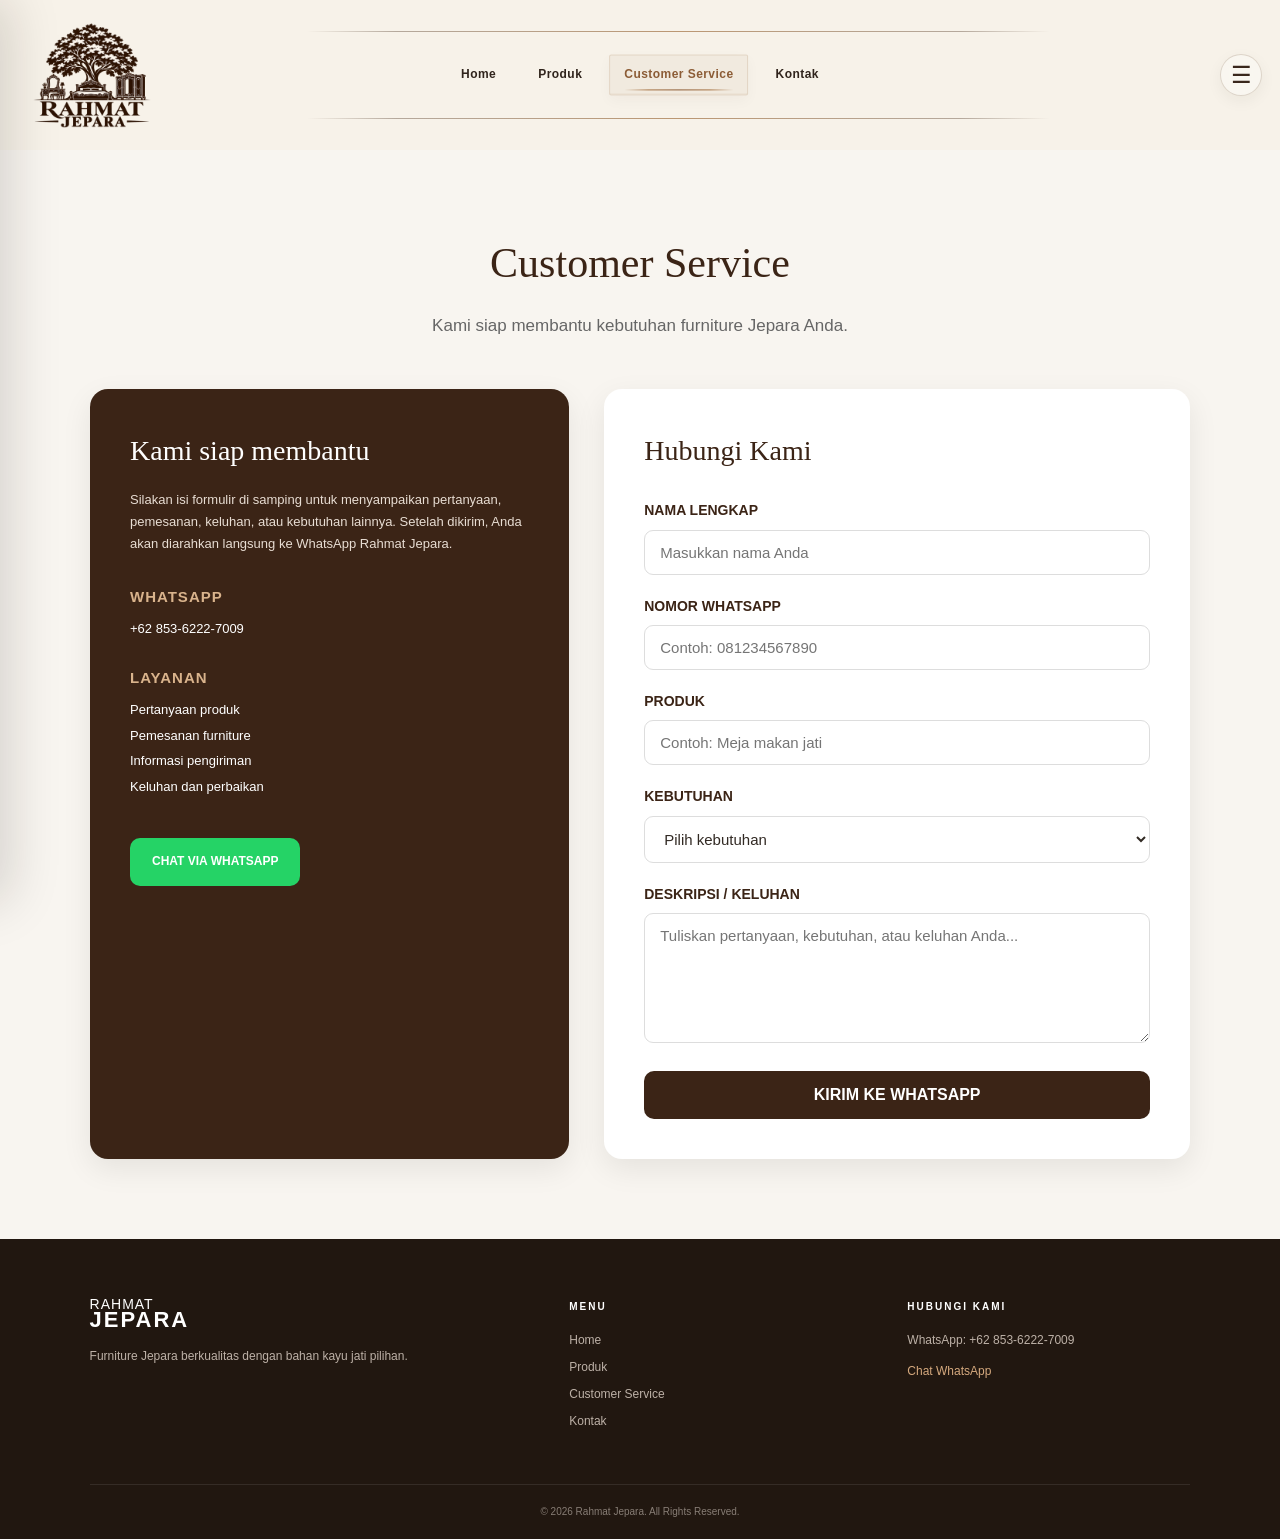
==== commit a961a172: "Add files via upload" ====
--- a/customer-service.html
+++ b/customer-service.html
@@ -175,6 +175,62 @@
             transform: translateY(-2px);
         }
 
+
+
+        /* ==============================
+           WARRANTY CHECK
+        ============================== */
+
+        .warranty-box {
+            display: none;
+            margin-top: 10px;
+            padding: 18px;
+            border: 1px solid #e0d4c7;
+            border-radius: 12px;
+            background: #fbf8f3;
+        }
+
+        .warranty-box.show {
+            display: block;
+        }
+
+        .warranty-check-row {
+            display: grid;
+            grid-template-columns: 1fr auto;
+            gap: 10px;
+        }
+
+        .warranty-check-button {
+            border: none;
+            padding: 0 18px;
+            border-radius: 9px;
+            background: #8b5e3c;
+            color: #fff;
+            font-weight: bold;
+            cursor: pointer;
+        }
+
+        .warranty-result {
+            display: none;
+            margin-top: 14px;
+            padding: 14px;
+            border-radius: 10px;
+            line-height: 1.6;
+            font-size: 14px;
+        }
+
+        .warranty-result.show { display: block; }
+        .warranty-result.active { background: #eaf8ee; color: #176b2d; border: 1px solid #b9e6c4; }
+        .warranty-result.expired { background: #fff5e5; color: #8a5a00; border: 1px solid #f0d09a; }
+        .warranty-result.invalid { background: #fdecec; color: #a52222; border: 1px solid #efbaba; }
+
+        .warranty-note {
+            margin-top: 8px;
+            color: #777;
+            font-size: 12px;
+            line-height: 1.5;
+        }
+
         /* ==============================
            MOBILE
         ============================== */
@@ -228,7 +284,7 @@
 
             </nav>
 
-            <button class="menu-toggle" id="menuToggle">
+            <button class="menu-toggle" id="menuToggle" type="button" aria-label="Buka menu navigasi" aria-expanded="false">
                 ☰
             </button>
 
@@ -408,6 +464,10 @@
                                         Keluhan Produk
                                     </option>
 
+                                    <option value="Claim Garansi">
+                                        Claim Garansi
+                                    </option>
+
                                     <option value="Permintaan Perbaikan">
                                         Permintaan Perbaikan
                                     </option>
@@ -421,6 +481,45 @@
                                     </option>
 
                                 </select>
+
+                            </div>
+
+
+                            <!-- Claim Garansi -->
+
+                            <div class="warranty-box" id="warrantyBox">
+
+                                <div class="form-group" style="margin-bottom: 0;">
+
+                                    <label for="warrantyCode">
+                                        KODE GARANSI
+                                    </label>
+
+                                    <div class="warranty-check-row">
+                                        <input
+                                            type="text"
+                                            id="warrantyCode"
+                                            name="warrantyCode"
+                                            placeholder="Contoh: RJ-JT001-8K29X"
+                                            autocomplete="off"
+                                        >
+
+                                        <button
+                                            type="button"
+                                            class="warranty-check-button"
+                                            id="checkWarrantyButton"
+                                        >
+                                            CEK GARANSI
+                                        </button>
+                                    </div>
+
+                                    <p class="warranty-note">
+                                        Kode garansi aktif selama 12 bulan sejak tanggal aktivasi.
+                                    </p>
+
+                                    <div class="warranty-result" id="warrantyResult"></div>
+
+                                </div>
 
                             </div>
 
@@ -561,6 +660,125 @@
         ============================== */
 
         const form = document.getElementById("customerServiceForm");
+        const jenisSelect = document.getElementById("jenis");
+        const warrantyBox = document.getElementById("warrantyBox");
+        const warrantyCodeInput = document.getElementById("warrantyCode");
+        const warrantyResult = document.getElementById("warrantyResult");
+        const checkWarrantyButton = document.getElementById("checkWarrantyButton");
+
+        let verifiedWarranty = null;
+
+        function resetWarrantyResult() {
+            verifiedWarranty = null;
+            warrantyResult.className = "warranty-result";
+            warrantyResult.innerHTML = "";
+        }
+
+        function showWarrantyResult(type, html) {
+            warrantyResult.className = "warranty-result show " + type;
+            warrantyResult.innerHTML = html;
+        }
+
+        function formatDateIndonesia(dateString) {
+            const parts = dateString.split("-");
+            if (parts.length !== 3) return dateString;
+            return `${parts[2]}-${parts[1]}-${parts[0]}`;
+        }
+
+        jenisSelect.addEventListener("change", function () {
+            const isWarranty = this.value === "Claim Garansi";
+            warrantyBox.classList.toggle("show", isWarranty);
+            warrantyCodeInput.required = isWarranty;
+            if (!isWarranty) resetWarrantyResult();
+        });
+
+        warrantyCodeInput.addEventListener("input", function () {
+            this.value = this.value.toUpperCase().replace(/\s+/g, "");
+            resetWarrantyResult();
+        });
+
+        checkWarrantyButton.addEventListener("click", async function () {
+            const code = warrantyCodeInput.value.trim().toUpperCase();
+
+            if (!code) {
+                showWarrantyResult("invalid", "❌ Masukkan kode garansi terlebih dahulu.");
+                return;
+            }
+
+            checkWarrantyButton.disabled = true;
+            checkWarrantyButton.textContent = "MENGECEK...";
+            resetWarrantyResult();
+
+            try {
+                const response = await fetch("warranties.json?v=" + Date.now(), { cache: "no-store" });
+                if (!response.ok) throw new Error("HTTP " + response.status);
+
+                const data = await response.json();
+                const record = (data.warranties || {})[code];
+
+                if (!record || record.cancelled === true) {
+                    showWarrantyResult(
+                        "invalid",
+                        "❌ <strong>KODE GARANSI TIDAK VALID</strong><br>Kode tidak ditemukan atau sudah dinonaktifkan."
+                    );
+                    return;
+                }
+
+                const today = new Date();
+                today.setHours(0, 0, 0, 0);
+                const expires = new Date(record.expires_at + "T23:59:59");
+
+                if (Number.isNaN(expires.getTime())) {
+                    showWarrantyResult("invalid", "❌ Data garansi tidak valid. Silakan hubungi Rahmat Jepara.");
+                    return;
+                }
+
+                if (today <= expires) {
+                    verifiedWarranty = {
+                        code,
+                        productCode: record.product_code,
+                        activatedAt: record.activated_at,
+                        expiresAt: record.expires_at,
+                        status: "ACTIVE"
+                    };
+
+                    document.getElementById("produk").value = record.product_code || document.getElementById("produk").value;
+
+                    showWarrantyResult(
+                        "active",
+                        `✅ <strong>GARANSI AKTIF</strong><br>` +
+                        `Produk: ${record.product_code || "-"}<br>` +
+                        `Mulai: ${formatDateIndonesia(record.activated_at)}<br>` +
+                        `Berakhir: ${formatDateIndonesia(record.expires_at)}`
+                    );
+                } else {
+                    verifiedWarranty = {
+                        code,
+                        productCode: record.product_code,
+                        activatedAt: record.activated_at,
+                        expiresAt: record.expires_at,
+                        status: "EXPIRED"
+                    };
+
+                    showWarrantyResult(
+                        "expired",
+                        `⚠️ <strong>GARANSI SUDAH BERAKHIR</strong><br>` +
+                        `Produk: ${record.product_code || "-"}<br>` +
+                        `Berakhir: ${formatDateIndonesia(record.expires_at)}<br>` +
+                        `Silakan pilih <strong>Permintaan Perbaikan</strong> untuk layanan berbayar.`
+                    );
+                }
+            } catch (error) {
+                console.error(error);
+                showWarrantyResult(
+                    "invalid",
+                    "❌ Sistem garansi sedang tidak dapat diakses. Silakan coba lagi atau hubungi WhatsApp Rahmat Jepara."
+                );
+            } finally {
+                checkWarrantyButton.disabled = false;
+                checkWarrantyButton.textContent = "CEK GARANSI";
+            }
+        });
 
         form.addEventListener("submit", function (event) {
 
@@ -582,6 +800,29 @@
             const pesan =
                 document.getElementById("pesan").value.trim();
 
+            let warrantyInfo = "";
+
+            if (jenis === "Claim Garansi") {
+                if (!verifiedWarranty) {
+                    alert("Silakan cek kode garansi terlebih dahulu.");
+                    warrantyCodeInput.focus();
+                    return;
+                }
+
+                if (verifiedWarranty.status !== "ACTIVE") {
+                    alert("Garansi sudah berakhir. Silakan pilih Permintaan Perbaikan untuk layanan berbayar.");
+                    return;
+                }
+
+                warrantyInfo = `
+
+*GARANSI*
+Kode Garansi: ${verifiedWarranty.code}
+Status: ACTIVE
+Mulai: ${verifiedWarranty.activatedAt}
+Berakhir: ${verifiedWarranty.expiresAt}`;
+            }
+
 
             const nomorWhatsApp = "6285362227009";
 
@@ -596,7 +837,7 @@
 *INFORMASI PRODUK*
 
 Produk: ${produk}
-Kebutuhan: ${jenis}
+Kebutuhan: ${jenis}${warrantyInfo}
 
 *DESKRIPSI / KELUHAN*
 
@@ -620,5 +861,6 @@
 
     </script>
 
+    <script src="js/script.js"></script>
 </body>
 </html>
--- a/css/style.css
+++ b/css/style.css
@@ -3693,3 +3693,668 @@
     }
 }
 
+
+
+/* =========================================================
+   2026 MOBILE NAVBAR CLARITY + LUXURY DRAWER
+   Menu horizontal tetap ada. Garis atas/bawah diperjelas,
+   tombol hamburger menjadi akses tambahan seperti referensi.
+========================================================= */
+.mobile-nav-overlay,
+.mobile-nav-drawer { display: none; }
+
+@media (max-width: 768px) {
+    body.mobile-nav-open { overflow: hidden; }
+
+    .navbar,
+    .navbar .nav-container,
+    .nav-container {
+        height: 116px !important;
+    }
+
+    .navbar {
+        border-top: 1px solid rgba(126, 84, 50, 0.22) !important;
+        border-bottom: 1px solid rgba(126, 84, 50, 0.26) !important;
+        box-shadow: 0 6px 20px rgba(45, 30, 20, 0.035) !important;
+    }
+
+    /* Dua garis mewah di area menu horizontal HP */
+    .navbar::before,
+    .navbar::after {
+        content: "" !important;
+        position: absolute !important;
+        left: 108px !important;
+        right: 48px !important;
+        height: 1px !important;
+        display: block !important;
+        pointer-events: none !important;
+        z-index: 2 !important;
+        background: linear-gradient(
+            90deg,
+            rgba(155,112,72,0),
+            rgba(155,112,72,.38) 12%,
+            rgba(155,112,72,.62) 50%,
+            rgba(155,112,72,.38) 88%,
+            rgba(155,112,72,0)
+        ) !important;
+    }
+
+    .navbar::before { top: 34px !important; }
+    .navbar::after  { bottom: 25px !important; }
+
+    .navbar .nav-container .brand-logo {
+        left: 9px !important;
+        width: 88px !important;
+        height: 88px !important;
+    }
+
+    /* Menu lama tetap kelihatan */
+    .navbar .nav-menu {
+        left: 108px !important;
+        right: 49px !important;
+        top: 58% !important;
+        gap: 9px !important;
+        justify-content: center !important;
+        z-index: 4 !important;
+    }
+
+    .navbar .nav-menu a {
+        font-size: 10px !important;
+        font-weight: 700 !important;
+        color: #33261e !important;
+        padding: 8px 0 !important;
+    }
+
+    .navbar .nav-menu a.active {
+        color: #8c5c36 !important;
+    }
+
+    /* Hamburger tambahan, tidak menggantikan menu */
+    .navbar .menu-toggle,
+    .menu-toggle {
+        display: flex !important;
+        position: absolute !important;
+        top: 8px !important;
+        right: 10px !important;
+        width: 38px !important;
+        height: 32px !important;
+        padding: 0 !important;
+        align-items: center !important;
+        justify-content: center !important;
+        border: 1px solid rgba(104, 70, 43, 0.22) !important;
+        border-radius: 999px !important;
+        background: rgba(250,247,241,0.88) !important;
+        color: #39271c !important;
+        font-size: 21px !important;
+        line-height: 1 !important;
+        z-index: 10020 !important;
+        box-shadow: 0 5px 14px rgba(45,30,20,.06) !important;
+        backdrop-filter: blur(8px);
+        -webkit-backdrop-filter: blur(8px);
+    }
+
+    .navbar .menu-toggle:active { transform: scale(.96); }
+
+    .mobile-nav-overlay {
+        display: block;
+        position: fixed;
+        inset: 0;
+        z-index: 11000;
+        background: rgba(22, 16, 12, 0.44);
+        opacity: 0;
+        visibility: hidden;
+        transition: opacity .28s ease, visibility .28s ease;
+        backdrop-filter: blur(2px);
+        -webkit-backdrop-filter: blur(2px);
+    }
+
+    .mobile-nav-overlay.open {
+        opacity: 1;
+        visibility: visible;
+    }
+
+    .mobile-nav-drawer {
+        display: flex;
+        position: fixed;
+        top: 0;
+        left: 0;
+        bottom: 0;
+        width: min(82vw, 340px);
+        z-index: 11001;
+        padding: 22px 22px 28px;
+        flex-direction: column;
+        background: #f7f2e9;
+        border-right: 1px solid rgba(105,70,43,.16);
+        box-shadow: 22px 0 50px rgba(26,18,13,.16);
+        transform: translateX(-104%);
+        transition: transform .32s cubic-bezier(.22,.78,.23,1);
+    }
+
+    .mobile-nav-drawer.open { transform: translateX(0); }
+
+    .mobile-drawer-head {
+        min-height: 82px;
+        display: flex;
+        align-items: center;
+        justify-content: space-between;
+        padding-bottom: 18px;
+        border-bottom: 1px solid rgba(128,85,50,.18);
+    }
+
+    .mobile-drawer-logo {
+        width: 92px;
+        height: 76px;
+        display: flex;
+        align-items: center;
+    }
+
+    .mobile-drawer-logo img {
+        width: 100%;
+        height: 100%;
+        object-fit: contain;
+    }
+
+    .mobile-drawer-close {
+        width: 42px;
+        height: 42px;
+        border-radius: 50%;
+        border: 1px solid rgba(88,58,38,.18);
+        background: #fbf8f2;
+        color: #332219;
+        font-size: 28px;
+        line-height: 1;
+        cursor: pointer;
+    }
+
+    .mobile-drawer-links {
+        display: flex;
+        flex-direction: column;
+        margin-top: 24px;
+    }
+
+    .mobile-drawer-links a {
+        position: relative;
+        padding: 17px 4px;
+        border-bottom: 1px solid rgba(121,82,52,.13);
+        color: #2d211a;
+        font-size: 14px;
+        font-weight: 700;
+        letter-spacing: .7px;
+        text-transform: uppercase;
+    }
+
+    .mobile-drawer-links a::after {
+        content: "›";
+        position: absolute;
+        right: 4px;
+        color: #a87546;
+        font-size: 22px;
+        font-weight: 400;
+    }
+
+    .mobile-drawer-links a.active { color: #9b7048; }
+
+    .mobile-drawer-links a.active::before {
+        content: "";
+        position: absolute;
+        left: 4px;
+        bottom: 11px;
+        width: 38px;
+        height: 2px;
+        background: #a87546;
+    }
+
+    .mobile-drawer-foot {
+        margin-top: auto;
+        padding-top: 22px;
+        border-top: 1px solid rgba(121,82,52,.15);
+    }
+
+    .mobile-drawer-foot span {
+        display: block;
+        color: #3b291e;
+        font-family: Georgia, "Times New Roman", serif;
+        font-size: 16px;
+        letter-spacing: 1.4px;
+    }
+
+    .mobile-drawer-foot small {
+        display: block;
+        margin-top: 5px;
+        color: #8f755f;
+        font-size: 9px;
+        letter-spacing: 1.1px;
+        text-transform: uppercase;
+    }
+}
+
+@media (max-width: 420px) {
+    .navbar::before,
+    .navbar::after {
+        left: 97px !important;
+        right: 45px !important;
+    }
+
+    .navbar .nav-menu {
+        left: 98px !important;
+        right: 45px !important;
+        gap: 6px !important;
+    }
+
+    .navbar .nav-menu a { font-size: 9px !important; }
+}
+
+@media (max-width: 360px) {
+    .navbar .nav-menu { gap: 4px !important; }
+    .navbar .nav-menu a { font-size: 8.4px !important; }
+}
+
+/* =========================================================
+   2026 NAV DRAWER — DESKTOP + MOBILE ACCESS
+   Hamburger menjadi akses tambahan di semua ukuran layar.
+========================================================= */
+@media (min-width: 769px) {
+    body.mobile-nav-open { overflow: hidden; }
+
+    .navbar .menu-toggle,
+    .menu-toggle {
+        display: flex !important;
+        position: absolute !important;
+        top: 50% !important;
+        right: 18px !important;
+        transform: translateY(-50%) !important;
+        width: 42px !important;
+        height: 42px !important;
+        padding: 0 !important;
+        align-items: center !important;
+        justify-content: center !important;
+        border: 1px solid rgba(104,70,43,.20) !important;
+        border-radius: 999px !important;
+        background: rgba(250,247,241,.86) !important;
+        color: #39271c !important;
+        font-size: 23px !important;
+        line-height: 1 !important;
+        cursor: pointer !important;
+        z-index: 10020 !important;
+        box-shadow: 0 5px 16px rgba(45,30,20,.055) !important;
+        backdrop-filter: blur(8px);
+        -webkit-backdrop-filter: blur(8px);
+    }
+
+    .navbar .menu-toggle:hover {
+        background: #fffaf3 !important;
+        border-color: rgba(104,70,43,.34) !important;
+    }
+
+    .mobile-nav-overlay {
+        display: block;
+        position: fixed;
+        inset: 0;
+        z-index: 11000;
+        background: rgba(22,16,12,.42);
+        opacity: 0;
+        visibility: hidden;
+        transition: opacity .28s ease, visibility .28s ease;
+        backdrop-filter: blur(2px);
+        -webkit-backdrop-filter: blur(2px);
+    }
+
+    .mobile-nav-overlay.open {
+        opacity: 1;
+        visibility: visible;
+    }
+
+    .mobile-nav-drawer {
+        display: flex;
+        position: fixed;
+        top: 0;
+        left: 0;
+        bottom: 0;
+        width: 340px;
+        z-index: 11001;
+        padding: 26px 24px 30px;
+        flex-direction: column;
+        background: #f7f2e9;
+        border-right: 1px solid rgba(105,70,43,.16);
+        box-shadow: 22px 0 50px rgba(26,18,13,.16);
+        transform: translateX(-104%);
+        transition: transform .32s cubic-bezier(.22,.78,.23,1);
+    }
+
+    .mobile-nav-drawer.open { transform: translateX(0); }
+
+    .mobile-drawer-head {
+        min-height: 86px;
+        display: flex;
+        align-items: center;
+        justify-content: space-between;
+        padding-bottom: 18px;
+        border-bottom: 1px solid rgba(128,85,50,.18);
+    }
+
+    .mobile-drawer-logo {
+        width: 98px;
+        height: 78px;
+        display: flex;
+        align-items: center;
+    }
+
+    .mobile-drawer-logo img {
+        width: 100%;
+        height: 100%;
+        object-fit: contain;
+    }
+
+    .mobile-drawer-close {
+        width: 42px;
+        height: 42px;
+        border-radius: 50%;
+        border: 1px solid rgba(88,58,38,.18);
+        background: #fbf8f2;
+        color: #332219;
+        font-size: 28px;
+        line-height: 1;
+        cursor: pointer;
+    }
+
+    .mobile-drawer-links {
+        display: flex;
+        flex-direction: column;
+        margin-top: 24px;
+    }
+
+    .mobile-drawer-links a {
+        position: relative;
+        padding: 17px 4px;
+        border-bottom: 1px solid rgba(121,82,52,.13);
+        color: #2d211a;
+        font-size: 14px;
+        font-weight: 700;
+        letter-spacing: .7px;
+        text-transform: uppercase;
+    }
+
+    .mobile-drawer-links a::after {
+        content: "›";
+        position: absolute;
+        right: 4px;
+        color: #a87546;
+        font-size: 22px;
+        font-weight: 400;
+    }
+
+    .mobile-drawer-links a.active { color: #9b7048; }
+
+    .mobile-drawer-links a.active::before {
+        content: "";
+        position: absolute;
+        left: 4px;
+        bottom: 11px;
+        width: 38px;
+        height: 2px;
+        background: #a87546;
+    }
+
+    .mobile-drawer-foot {
+        margin-top: auto;
+        padding-top: 22px;
+        border-top: 1px solid rgba(121,82,52,.15);
+    }
+
+    .mobile-drawer-foot span {
+        display: block;
+        color: #3b291e;
+        font-family: Georgia, "Times New Roman", serif;
+        font-size: 16px;
+        letter-spacing: 1.4px;
+    }
+
+    .mobile-drawer-foot small {
+        display: block;
+        margin-top: 5px;
+        color: #8f755f;
+        font-size: 9px;
+        letter-spacing: 1.1px;
+        text-transform: uppercase;
+    }
+}
+
+
+/* =========================================================
+   UX FIX v3 — NAVBAR MOBILE + DRAWER HEADER
+   Definitive override: top row = brand/hamburger,
+   bottom row = horizontal navigation with luxury lines.
+========================================================= */
+.mobile-drawer-brand {
+    display: flex;
+    align-items: center;
+    gap: 14px;
+    min-width: 0;
+    color: #2d211a;
+    text-decoration: none;
+}
+
+.mobile-drawer-brand-title {
+    display: block;
+    white-space: nowrap;
+    font-family: Georgia, "Times New Roman", serif;
+    font-size: 15px;
+    font-weight: 600;
+    letter-spacing: 2.2px;
+    color: #3a281d;
+}
+
+@media (max-width: 768px) {
+    .navbar,
+    .navbar .nav-container,
+    .nav-container {
+        height: 126px !important;
+    }
+
+    .navbar {
+        position: relative !important;
+        overflow: visible !important;
+        background: #f7f3eb !important;
+        border-top: 0 !important;
+        border-bottom: 1px solid rgba(126,84,50,.28) !important;
+        box-shadow: 0 7px 20px rgba(45,30,20,.035) !important;
+    }
+
+    /* Matikan garis pseudo versi lama supaya tidak bertabrakan. */
+    .navbar::before,
+    .navbar::after {
+        content: none !important;
+        display: none !important;
+    }
+
+    .navbar .nav-container .brand-logo,
+    .navbar .brand-logo {
+        position: absolute !important;
+        left: 14px !important;
+        top: 9px !important;
+        transform: none !important;
+        width: 92px !important;
+        height: 72px !important;
+        z-index: 7 !important;
+    }
+
+    .navbar .brand-logo img {
+        width: 100% !important;
+        height: 100% !important;
+        object-fit: contain !important;
+    }
+
+    .navbar .menu-toggle,
+    .menu-toggle {
+        display: flex !important;
+        position: absolute !important;
+        top: 16px !important;
+        right: 14px !important;
+        left: auto !important;
+        transform: none !important;
+        width: 44px !important;
+        height: 44px !important;
+        align-items: center !important;
+        justify-content: center !important;
+        border: 1px solid rgba(104,70,43,.23) !important;
+        border-radius: 50% !important;
+        background: rgba(250,247,241,.96) !important;
+        color: #39271c !important;
+        font-size: 24px !important;
+        line-height: 1 !important;
+        z-index: 10020 !important;
+        box-shadow: 0 5px 16px rgba(45,30,20,.07) !important;
+        touch-action: manipulation !important;
+        -webkit-tap-highlight-color: transparent !important;
+    }
+
+    /* Menu horizontal punya baris sendiri, tidak lagi menabrak logo. */
+    .navbar .nav-menu,
+    .nav-menu {
+        position: absolute !important;
+        left: 12px !important;
+        right: 12px !important;
+        top: auto !important;
+        bottom: 0 !important;
+        transform: none !important;
+        width: auto !important;
+        height: 45px !important;
+        display: grid !important;
+        grid-template-columns: .85fr .9fr 1.65fr .8fr !important;
+        align-items: center !important;
+        justify-items: center !important;
+        gap: 0 !important;
+        padding: 0 2px !important;
+        margin: 0 !important;
+        border-top: 1px solid rgba(155,112,72,.34) !important;
+        border-bottom: 1px solid rgba(155,112,72,.24) !important;
+        background: transparent !important;
+        z-index: 6 !important;
+        white-space: nowrap !important;
+    }
+
+    .navbar .nav-menu a,
+    .nav-menu a {
+        width: 100% !important;
+        text-align: center !important;
+        padding: 13px 1px 11px !important;
+        font-size: 9.5px !important;
+        font-weight: 700 !important;
+        letter-spacing: .05px !important;
+        line-height: 1 !important;
+        color: #33261e !important;
+    }
+
+    .navbar .nav-menu a.active::after {
+        left: 23% !important;
+        right: 23% !important;
+        bottom: 5px !important;
+    }
+
+    .mobile-drawer-head {
+        min-height: 86px !important;
+        gap: 12px !important;
+    }
+
+    .mobile-drawer-brand {
+        gap: 10px !important;
+    }
+
+    .mobile-drawer-logo {
+        width: 76px !important;
+        height: 62px !important;
+        flex: 0 0 76px !important;
+    }
+
+    .mobile-drawer-brand-title {
+        font-size: 13px !important;
+        letter-spacing: 1.5px !important;
+    }
+}
+
+@media (max-width: 390px) {
+    .navbar .nav-menu,
+    .nav-menu {
+        left: 7px !important;
+        right: 7px !important;
+        grid-template-columns: .82fr .88fr 1.72fr .78fr !important;
+    }
+
+    .navbar .nav-menu a,
+    .nav-menu a {
+        font-size: 8.6px !important;
+        letter-spacing: 0 !important;
+    }
+
+    .mobile-drawer-brand-title {
+        font-size: 12px !important;
+        letter-spacing: 1.15px !important;
+    }
+}
+
+/* =========================================================
+   UX POLISH v4 — PERFECT MOBILE NAV CENTER + LUXURY DIVIDER
+========================================================= */
+@media (max-width: 768px) {
+    /* Full-width elegant divider between logo row and menu row */
+    .navbar .nav-container,
+    .nav-container {
+        position: relative !important;
+    }
+
+    .navbar .nav-container::after,
+    .nav-container::after {
+        content: "" !important;
+        display: block !important;
+        position: absolute !important;
+        left: 20px !important;
+        right: 20px !important;
+        top: 79px !important;
+        height: 1px !important;
+        background: linear-gradient(
+            90deg,
+            rgba(155,112,72,0) 0%,
+            rgba(155,112,72,.42) 10%,
+            rgba(155,112,72,.42) 90%,
+            rgba(155,112,72,0) 100%
+        ) !important;
+        z-index: 5 !important;
+        pointer-events: none !important;
+    }
+
+    /* Lock the menu exactly to viewport center */
+    .navbar .nav-menu,
+    .nav-menu {
+        left: 50% !important;
+        right: auto !important;
+        width: calc(100% - 28px) !important;
+        transform: translateX(-50%) !important;
+        grid-template-columns: 1fr 1fr 1.85fr 1fr !important;
+        padding-left: 4px !important;
+        padding-right: 4px !important;
+        border-top: 0 !important;
+        border-bottom: 1px solid rgba(155,112,72,.28) !important;
+    }
+
+    .navbar .nav-menu a,
+    .nav-menu a {
+        display: flex !important;
+        align-items: center !important;
+        justify-content: center !important;
+        min-width: 0 !important;
+    }
+}
+
+@media (max-width: 390px) {
+    .navbar .nav-container::after,
+    .nav-container::after {
+        left: 14px !important;
+        right: 14px !important;
+    }
+
+    .navbar .nav-menu,
+    .nav-menu {
+        width: calc(100% - 16px) !important;
+        grid-template-columns: .95fr .95fr 1.95fr .95fr !important;
+    }
+}
